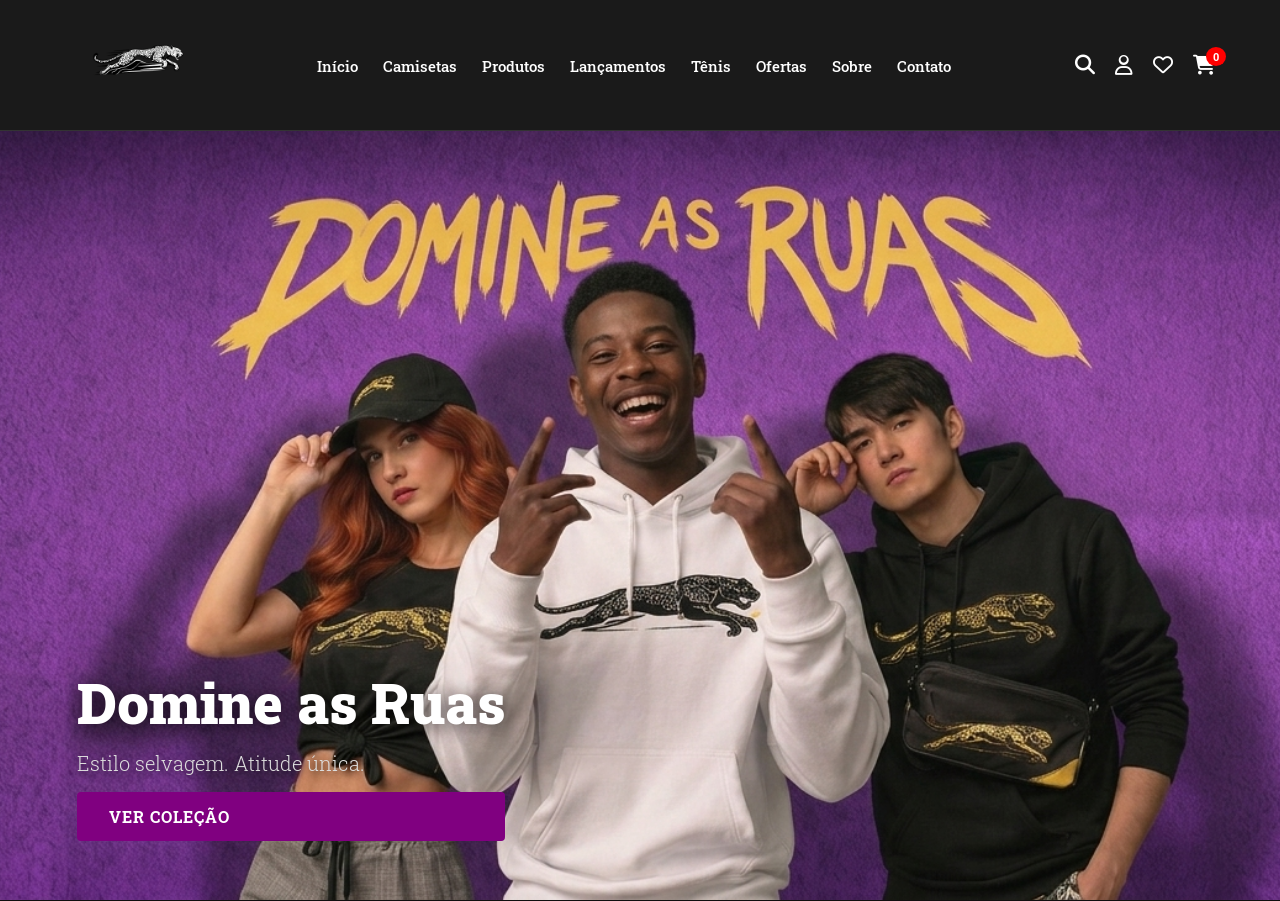
==== index.html @ b9b717fe "adaptado pra mobile" ====
<!DOCTYPE html>
<html lang="pt-br">

<head>
    <meta charset="UTF-8">
    <meta name="viewport" content="width=device-width, initial-scale=1.0">
    <title>Onça — Domine as Ruas</title>
    <link rel="stylesheet" href="style.css">
    <link rel="stylesheet" href="https://cdnjs.cloudflare.com/ajax/libs/font-awesome/6.5.0/css/all.min.css">
</head>

<body>

    <header class="navbar">
        <div class="logo">
            <img src="assets/logo-onça.png" alt="Logo Onça">
        </div>
        <nav class="menu">
            <ul>
                <li><a href="index.html">Início</a></li>
                <li><a href="camisetas.html">Camisetas</a></li>
                <li><a href="produtos.html">Produtos</a></li>
                <li><a href="lancamentos.html">Lançamentos</a></li>
                <li><a href="tenis.html">Tênis</a></li>
                <li><a href="ofertas.html">Ofertas</a></li>
                <li><a href="sobre.html">Sobre</a></li>
                <li><a href="contato.html">Contato</a></li>
            </ul>
        </nav>

        <div class="icons">
            <div class="busca-wrap" id="buscaWrap">
                <input type="text" id="campoBusca" class="campo-busca" placeholder="Buscar produtos...">
                <i class="fa-solid fa-xmark busca-fechar" id="buscaFechar" onclick="fecharBusca()"></i>
            </div>
            <i class="fa-solid fa-magnifying-glass" id="btnBusca" onclick="toggleBusca()" title="Buscar"></i>
            <i class="fa-regular fa-user" id="btnLogin" onclick="abrirLogin()" title="Entrar"></i>
            <i class="fa-regular fa-heart"></i>
            <div class="cart" id="cartIcon" onclick="window.location.href='checkout.html'">
                <i class="fa-solid fa-cart-shopping"></i>
                <span class="cart-count" id="cartCount">0</span>
            </div>
        </div>

        <!-- BOTÃO HAMBURGUER -->
        <div class="menu-toggle" id="menuToggle" onclick="toggleMenuMobile()">
            <span></span>
            <span></span>
            <span></span>
        </div>
    </header>

    <main class="hero">
        <img src="assets/modelos.png" alt="Modelos usando a marca" class="hero-image">
        <div class="hero-overlay">
            <h1 class="hero-titulo">Domine as Ruas</h1>
            <p class="hero-sub">Estilo selvagem. Atitude única.</p>
            <a href="camisetas.html" class="hero-btn">Ver coleção</a>
        </div>
    </main>

    <!-- MENU MOBILE -->
    <div class="menu-mobile" id="menuMobile">
        <button class="menu-mobile-fechar" onclick="fecharMenuMobile()">
            <i class="fa-solid fa-xmark"></i>
        </button>
        <a href="index.html" onclick="fecharMenuMobile()">Início</a>
        <a href="camisetas.html" onclick="fecharMenuMobile()">Camisetas</a>
        <a href="produtos.html" onclick="fecharMenuMobile()">Produtos</a>
        <a href="lancamentos.html" onclick="fecharMenuMobile()">Lançamentos</a>
        <a href="tenis.html" onclick="fecharMenuMobile()">Tênis</a>
        <a href="ofertas.html" onclick="fecharMenuMobile()">Ofertas</a>
        <a href="sobre.html" onclick="fecharMenuMobile()">Sobre</a>
        <a href="contato.html" onclick="fecharMenuMobile()">Contato</a>
    </div>

    <!-- Sidebar do carrinho -->
    <div id="carrinhoSidebar" class="carrinho-sidebar">
        <div class="sidebar-header">
            <h3>Meu Carrinho</h3>
            <span id="fecharSidebar" onclick="fecharCarrinho()"><i class="fa-solid fa-xmark"></i></span>
        </div>
        <div id="carrinhoItens" class="carrinho-itens"></div>
        <div class="sidebar-footer">
            <div class="sidebar-total">
                <span>Total:</span>
                <span id="totalCarrinho">R$ 0,00</span>
            </div>
            <button onclick="window.location.href='checkout.html'" class="btn-finalizar">Finalizar compra</button>
        </div>
    </div>
    <div id="overlayCarrinho" class="overlay-sidebar" onclick="fecharCarrinho()"></div>

    <!-- MODAL DE LOGIN -->
    <div id="modalLogin" class="modal">
        <div class="modal-box modal-login-box">

            <button class="modal-fechar" onclick="fecharLogin()">
                <i class="fa-solid fa-xmark"></i>
            </button>

            <div class="login-tabs">
                <button class="tab-btn ativo" id="tabEntrar" onclick="mostrarAba('entrar')">Entrar</button>
                <button class="tab-btn" id="tabCadastrar" onclick="mostrarAba('cadastrar')">Cadastrar</button>
            </div>

            <div id="abaEntrar" class="login-form">
                <h2>Bem-vindo de volta!</h2>
                <p class="login-sub">Entre com sua conta Onça</p>

                <div class="form-group">
                    <label>E-mail</label>
                    <input type="email" id="loginEmail" placeholder="seu@email.com">
                </div>
                <div class="form-group">
                    <label>Senha</label>
                    <div class="input-senha">
                        <input type="password" id="loginSenha" placeholder="Sua senha">
                        <i class="fa-regular fa-eye" id="toggleSenha" onclick="toggleVerSenha()"></i>
                    </div>
                </div>

                <a href="#" class="esqueceu-senha">Esqueceu a senha?</a>

                <button class="btn-login" onclick="fazerLogin()">
                    <i class="fa-solid fa-right-to-bracket"></i> Entrar
                </button>

                <div class="login-divider"><span>ou continue com</span></div>

                <div class="login-sociais">
                    <button class="btn-social" onclick="loginSocial('Google')">
                        <i class="fa-brands fa-google"></i> Google
                    </button>
                    <button class="btn-social" onclick="loginSocial('Facebook')">
                        <i class="fa-brands fa-facebook"></i> Facebook
                    </button>
                </div>
            </div>

            <div id="abaCadastrar" class="login-form" style="display:none">
                <h2>Crie sua conta</h2>
                <p class="login-sub">É rápido e gratuito</p>

                <div class="form-group">
                    <label>Nome completo</label>
                    <input type="text" id="cadNome" placeholder="Seu nome">
                </div>
                <div class="form-group">
                    <label>E-mail</label>
                    <input type="email" id="cadEmail" placeholder="seu@email.com">
                </div>
                <div class="form-group">
                    <label>Senha</label>
                    <input type="password" id="cadSenha" placeholder="Mínimo 6 caracteres">
                </div>
                <div class="form-group">
                    <label>Confirmar senha</label>
                    <input type="password" id="cadSenhaConfirm" placeholder="Repita a senha">
                </div>

                <button class="btn-login" onclick="fazerCadastro()">
                    <i class="fa-solid fa-user-plus"></i> Criar conta
                </button>
            </div>

        </div>
    </div>
    <div id="modalOverlay" class="modal-overlay" onclick="fecharLogin()"></div>

    <div id="toast" class="toast"></div>

    <script src="script.js"></script>
</body>

</html>
---- style.css ----
@import url('https://fonts.googleapis.com/css2?family=Roboto+Slab:wght@100..900&display=swap');

/* reset basico */
* {
    margin: 0;
    padding: 0;
    box-sizing: border-box;
    font-family: 'Roboto Slab', serif;
}

html,
body {
    height: 100%;
    overflow-x: hidden;
    background: #0f0f0f;
    color: #fff;
}

/* ===== NAVBAR ===== */
.navbar {
    display: flex;
    justify-content: space-between;
    align-items: center;
    padding: 15px 5%;
    background: #1a1a1a;
    border-bottom: 1px solid #333;
    position: sticky;
    top: 0;
    z-index: 500;
}

.logo img {
    height: 100px;
    display: block;
}

.menu ul {
    display: flex;
    list-style: none;
    gap: 25px;
}

.menu a {
    text-decoration: none;
    color: #fff;
    font-size: 15px;
    font-weight: 500;
    padding-bottom: 3px;
    border-bottom: 2px solid transparent;
    transition: 0.3s;
}

.menu a:hover,
.menu a.ativo {
    color: #800080;
    border-bottom-color: #800080;
}

.icons {
    display: flex;
    gap: 20px;
    align-items: center;
}

.icons i {
    font-size: 20px;
    color: #fff;
    cursor: pointer;
    transition: 0.3s;
}

.icons i:hover {
    color: purple;
    transform: scale(1.2);
}

/* carrinho com contador */
.cart {
    position: relative;
    cursor: pointer;
    transition: 0.2s;
}

.cart:hover {
    transform: scale(1.1);
}

.cart-count {
    position: absolute;
    top: -8px;
    right: -10px;
    background: red;
    color: white;
    font-size: 11px;
    font-weight: bold;
    padding: 2px 6px;
    border-radius: 50%;
    min-width: 20px;
    text-align: center;
}

/* ===== MENU HAMBURGUER ===== */
.menu-toggle {
    display: none;
    flex-direction: column;
    gap: 5px;
    cursor: pointer;
    padding: 4px;
    z-index: 600;
}

.menu-toggle span {
    display: block;
    width: 26px;
    height: 3px;
    background: #fff;
    border-radius: 3px;
    transition: all 0.3s ease;
}

.menu-toggle.aberto span:nth-child(1) {
    transform: translateY(8px) rotate(45deg);
}

.menu-toggle.aberto span:nth-child(2) {
    opacity: 0;
}

.menu-toggle.aberto span:nth-child(3) {
    transform: translateY(-8px) rotate(-45deg);
}

/* menu mobile */
.menu-mobile {
    display: none;
    position: fixed;
    top: 0;
    left: 0;
    width: 100%;
    height: 100%;
    background: #1a1a1a;
    z-index: 550;
    flex-direction: column;
    align-items: center;
    justify-content: center;
    gap: 32px;
}

.menu-mobile.aberto {
    display: flex;
}

.menu-mobile a {
    text-decoration: none;
    color: #fff;
    font-size: 24px;
    font-weight: 700;
    transition: color 0.2s;
}

.menu-mobile a:hover {
    color: #800080;
}

.menu-mobile-fechar {
    position: absolute;
    top: 20px;
    right: 24px;
    font-size: 28px;
    color: #fff;
    cursor: pointer;
    background: none;
    border: none;
    padding: 0;
    margin: 0;
}

/* ===== HERO ===== */
.hero {
    position: relative;
    height: calc(100vh - 130px);
    overflow: hidden;
}

.hero-image {
    width: 100%;
    height: 100%;
    display: block;
    object-fit: cover;
    object-position: center top;
}

.hero-overlay {
    position: absolute;
    bottom: 60px;
    left: 6%;
    display: flex;
    flex-direction: column;
    gap: 16px;
    max-width: 90%;
}

.hero-titulo {
    font-size: 56px;
    font-weight: 900;
    text-shadow: 0 2px 20px rgba(0, 0, 0, 0.7);
    line-height: 1.1;
}

.hero-sub {
    font-size: 20px;
    color: #ddd;
    font-weight: 300;
    text-shadow: 0 2px 10px rgba(0, 0, 0, 0.6);
}

.hero-btn {
    display: inline-block;
    background: #800080;
    color: #fff;
    text-decoration: none;
    padding: 14px 32px;
    font-size: 16px;
    font-weight: 700;
    border-radius: 4px;
    text-transform: uppercase;
    letter-spacing: 1px;
    transition: 0.3s;
}

.hero-btn:hover {
    background: #6a006a;
    transform: translateY(-2px);
}

/* ===== CATEGORIA / GRID ===== */
.categoria {
    display: flex;
    padding: 30px;
    background: #0f0f0f;
    min-height: calc(100vh - 130px);
}

/* filtros */
.filtros {
    width: 220px;
    min-width: 220px;
    color: white;
}

.filtros h3 {
    font-size: 18px;
    margin-bottom: 16px;
    border-bottom: 2px solid #800080;
    padding-bottom: 8px;
}

.filtros p {
    margin: 18px 0 8px;
    font-weight: 700;
    font-size: 13px;
    text-transform: uppercase;
    letter-spacing: 1px;
    color: #aaa;
}

.filtros label {
    display: flex;
    align-items: center;
    gap: 8px;
    margin: 6px 0;
    font-size: 14px;
    cursor: pointer;
    color: #ccc;
    transition: color 0.2s;
}

.filtros label:hover {
    color: #fff;
}

.filtros input[type="checkbox"] {
    accent-color: #800080;
    width: 15px;
    height: 15px;
}

.btn-limpar-filtros {
    margin-top: 24px;
    background: transparent;
    color: #800080;
    border: 1px solid #800080;
    padding: 8px 16px;
    font-size: 13px;
    font-family: 'Roboto Slab', serif;
    cursor: pointer;
    border-radius: 4px;
    width: 100%;
    transition: 0.2s;
}

.btn-limpar-filtros:hover {
    background: #800080;
    color: #fff;
}

/* produtos */
.produtos {
    flex: 1;
    margin-left: 30px;
}

.top-bar {
    display: flex;
    justify-content: space-between;
    align-items: center;
    margin-bottom: 24px;
}

.top-bar h2 {
    font-size: 26px;
    font-weight: 700;
}

.top-bar select {
    background: #1a1a1a;
    color: #fff;
    border: 1px solid #444;
    padding: 8px 14px;
    font-family: 'Roboto Slab', serif;
    font-size: 14px;
    border-radius: 4px;
    cursor: pointer;
    transition: 0.2s;
}

.top-bar select:hover {
    border-color: #800080;
}

/* grid de cards */
.grid {
    display: grid;
    grid-template-columns: repeat(3, 1fr);
    gap: 20px;
}

.card {
    background: #953dcf;
    border-radius: 8px;
    overflow: hidden;
    cursor: pointer;
    transition: transform 0.3s, box-shadow 0.3s;
}

.card:hover {
    transform: scale(1.04);
    box-shadow: 0 8px 30px rgba(149, 61, 207, 0.4);
}

.card-img-wrap {
    position: relative;
    overflow: hidden;
}

.card-img-wrap img {
    width: 100%;
    display: block;
    transition: transform 0.4s;
}

.card:hover .card-img-wrap img {
    transform: scale(1.06);
}

/* botao rapido que aparece no hover */
.card-btn-rapido {
    position: absolute;
    bottom: -42px;
    left: 0;
    right: 0;
    margin: 0 10px;
    background: #fff;
    color: #800080;
    border: none;
    padding: 10px;
    font-family: 'Roboto Slab', serif;
    font-weight: 700;
    font-size: 14px;
    cursor: pointer;
    border-radius: 4px;
    transition: bottom 0.3s ease;
}

.card:hover .card-btn-rapido {
    bottom: 10px;
}

.card-btn-rapido:hover {
    background: #ffd700;
    color: #1a1a1a;
}

.card-info {
    padding: 12px 10px;
    text-align: center;
}

.card-nome {
    color: #fff;
    font-size: 14px;
    font-weight: 500;
    margin-bottom: 6px;
}

.card-preco {
    color: #ffd700;
    font-weight: 700;
    font-size: 18px;
}

.sem-resultados {
    text-align: center;
    color: #aaa;
    padding: 60px 0;
    font-size: 16px;
}

/* ===== MODAL DO PRODUTO ===== */
.modal {
    display: none;
    position: fixed;
    top: 0;
    left: 0;
    width: 100%;
    height: 100%;
    z-index: 1000;
    justify-content: center;
    align-items: center;
}

.modal.aberto {
    display: flex;
}

.modal-overlay {
    display: none;
    position: fixed;
    top: 0;
    left: 0;
    width: 100%;
    height: 100%;
    background: rgba(0, 0, 0, 0.8);
    z-index: 999;
}

.modal-overlay.aberto {
    display: block;
}

.modal-box {
    background: #1e1e1e;
    border-radius: 12px;
    width: 680px;
    max-width: 92vw;
    max-height: 90vh;
    overflow-y: auto;
    position: relative;
    z-index: 1001;
    display: flex;
    gap: 24px;
    padding: 24px;
    animation: modalEntrar 0.25s ease;
}

@keyframes modalEntrar {
    from {
        opacity: 0;
        transform: scale(0.95) translateY(10px);
    }

    to {
        opacity: 1;
        transform: scale(1) translateY(0);
    }
}

.modal-fechar {
    position: absolute;
    top: 14px;
    right: 14px;
    background: #333;
    color: #fff;
    border: none;
    width: 32px;
    height: 32px;
    border-radius: 50%;
    font-size: 16px;
    cursor: pointer;
    display: flex;
    align-items: center;
    justify-content: center;
    transition: background 0.2s;
    z-index: 10;
}

.modal-fechar:hover {
    background: #800080;
}

.modal-box img {
    width: 260px;
    min-width: 260px;
    height: 280px;
    object-fit: contain;
    border-radius: 8px;
    background: #2a2a2a;
}

.modal-info {
    flex: 1;
    display: flex;
    flex-direction: column;
    gap: 14px;
    padding-top: 4px;
}

.modal-info h2 {
    font-size: 22px;
    font-weight: 700;
}

#precoProduto {
    font-size: 28px;
    color: #ffd700;
    font-weight: 700;
}

.modal-info h4 {
    font-size: 13px;
    text-transform: uppercase;
    letter-spacing: 1px;
    color: #aaa;
}

/* tamanhos */
.tamanhos {
    display: flex;
    gap: 10px;
    flex-wrap: wrap;
}

.tamanhos button {
    width: 52px;
    height: 52px;
    border: 2px solid #444;
    background: transparent;
    color: #ccc;
    font-family: 'Roboto Slab', serif;
    font-size: 14px;
    font-weight: 700;
    border-radius: 6px;
    cursor: pointer;
    transition: 0.2s;
}

.tamanhos button:hover {
    border-color: #800080;
    color: #fff;
}

.tamanhos button.selecionado {
    background: #800080;
    border-color: #800080;
    color: #fff;
}

.tamanhos button:disabled {
    opacity: 0.3;
    cursor: not-allowed;
    text-decoration: line-through;
}

.modal-acoes {
    display: flex;
    flex-direction: column;
    gap: 10px;
    margin-top: auto;
}

#addCarrinho {
    background: #800080;
    color: #fff;
    border: none;
    padding: 14px;
    font-family: 'Roboto Slab', serif;
    font-size: 15px;
    font-weight: 700;
    border-radius: 6px;
    cursor: pointer;
    display: flex;
    align-items: center;
    justify-content: center;
    gap: 8px;
    transition: 0.2s;
}

#addCarrinho:hover {
    background: #6a006a;
}

#comprarAgora {
    background: #ffd700;
    color: #1a1a1a;
    border: none;
    padding: 14px;
    font-family: 'Roboto Slab', serif;
    font-size: 15px;
    font-weight: 700;
    border-radius: 6px;
    cursor: pointer;
    display: flex;
    align-items: center;
    justify-content: center;
    gap: 8px;
    transition: 0.2s;
}

#comprarAgora:hover {
    background: #e6c200;
}

/* ===== CARRINHO SIDEBAR ===== */
.carrinho-sidebar {
    position: fixed;
    top: 0;
    right: -420px;
    width: 400px;
    height: 100%;
    background: #1a1a1a;
    z-index: 1100;
    display: flex;
    flex-direction: column;
    transition: right 0.35s ease;
    border-left: 1px solid #333;
}

.carrinho-sidebar.aberto {
    right: 0;
}

.overlay-sidebar {
    display: none;
    position: fixed;
    top: 0;
    left: 0;
    width: 100%;
    height: 100%;
    background: rgba(0, 0, 0, 0.65);
    z-index: 1099;
}

.overlay-sidebar.aberto {
    display: block;
}

.sidebar-header {
    display: flex;
    justify-content: space-between;
    align-items: center;
    padding: 20px 24px;
    border-bottom: 1px solid #333;
}

.sidebar-header h3 {
    font-size: 18px;
}

.sidebar-header span {
    font-size: 20px;
    cursor: pointer;
    color: #aaa;
    transition: color 0.2s;
}

.sidebar-header span:hover {
    color: #fff;
}

.carrinho-itens {
    flex: 1;
    overflow-y: auto;
    padding: 16px 24px;
    display: flex;
    flex-direction: column;
    gap: 16px;
}

.carrinho-item {
    display: flex;
    gap: 14px;
    align-items: center;
    background: #242424;
    border-radius: 8px;
    padding: 12px;
}

.carrinho-item img {
    width: 64px;
    height: 64px;
    object-fit: contain;
    border-radius: 6px;
    background: #2e2e2e;
}

.item-info {
    flex: 1;
}

.item-info p {
    font-size: 14px;
    font-weight: 600;
    margin-bottom: 4px;
}

.item-info small {
    color: #aaa;
    font-size: 12px;
    display: block;
    margin-bottom: 6px;
}

.item-info strong {
    color: #ffd700;
    font-size: 15px;
}

.item-controles {
    display: flex;
    align-items: center;
    gap: 8px;
    margin-top: 8px;
}

.item-controles button {
    width: 28px;
    height: 28px;
    background: #333;
    color: #fff;
    border: none;
    border-radius: 4px;
    font-size: 16px;
    cursor: pointer;
    display: flex;
    align-items: center;
    justify-content: center;
    transition: background 0.2s;
}

.item-controles button:hover {
    background: #800080;
}

.item-controles span {
    font-size: 15px;
    min-width: 20px;
    text-align: center;
}

.item-remover {
    background: none;
    border: none;
    color: #666;
    font-size: 16px;
    cursor: pointer;
    padding: 4px;
    transition: color 0.2s;
}

.item-remover:hover {
    color: #e55;
}

.sidebar-footer {
    padding: 20px 24px;
    border-top: 1px solid #333;
}

.sidebar-total {
    display: flex;
    justify-content: space-between;
    font-size: 18px;
    font-weight: 700;
    margin-bottom: 16px;
}

#totalCarrinho {
    color: #ffd700;
}

.btn-finalizar {
    width: 100%;
    background: #800080;
    color: #fff;
    border: none;
    padding: 16px;
    font-family: 'Roboto Slab', serif;
    font-size: 16px;
    font-weight: 700;
    border-radius: 6px;
    cursor: pointer;
    text-transform: uppercase;
    letter-spacing: 1px;
    transition: background 0.2s;
}

.btn-finalizar:hover {
    background: #6a006a;
}

/* ===== CHECKOUT ===== */
.checkout-page {
    background: #0f0f0f;
    min-height: calc(100vh - 130px);
    padding: 40px 5%;
}

.checkout-container {
    display: flex;
    gap: 32px;
    max-width: 1100px;
    margin: 0 auto;
    align-items: flex-start;
}

.checkout-resumo,
.checkout-form {
    background: #1a1a1a;
    border-radius: 12px;
    padding: 30px;
    border: 1px solid #2a2a2a;
}

.checkout-resumo {
    width: 380px;
    min-width: 380px;
    position: sticky;
    top: 150px;
}

.checkout-form {
    flex: 1;
}

.checkout-resumo h2,
.checkout-form h2 {
    font-size: 20px;
    margin-bottom: 20px;
    display: flex;
    align-items: center;
    gap: 10px;
    padding-bottom: 12px;
    border-bottom: 1px solid #333;
}

.checkout-resumo h2 i,
.checkout-form h2 i {
    color: #800080;
}

.resumo-itens {
    display: flex;
    flex-direction: column;
    gap: 12px;
    margin-bottom: 20px;
}

.resumo-item {
    display: flex;
    align-items: center;
    gap: 12px;
}

.resumo-item img {
    width: 56px;
    height: 56px;
    object-fit: contain;
    background: #242424;
    border-radius: 6px;
}

.resumo-item-info {
    flex: 1;
}

.resumo-item-info p {
    font-size: 13px;
    font-weight: 600;
}

.resumo-item-info small {
    color: #888;
    font-size: 12px;
}

.resumo-item strong {
    color: #ffd700;
    font-size: 14px;
    white-space: nowrap;
}

.resumo-vazio {
    text-align: center;
    padding: 30px 0;
    color: #aaa;
}

.resumo-vazio i {
    font-size: 40px;
    margin-bottom: 12px;
    display: block;
    color: #444;
}

.btn-voltar-loja {
    display: inline-block;
    margin-top: 16px;
    background: #800080;
    color: #fff;
    padding: 10px 20px;
    border-radius: 4px;
    text-decoration: none;
    font-size: 14px;
    transition: background 0.2s;
}

.btn-voltar-loja:hover {
    background: #6a006a;
}

.resumo-totais {
    border-top: 1px solid #333;
    padding-top: 16px;
}

.linha-total {
    display: flex;
    justify-content: space-between;
    font-size: 14px;
    color: #aaa;
    margin-bottom: 10px;
}

.frete-gratis {
    color: #4caf50;
    font-weight: 600;
}

.total-final {
    font-size: 18px;
    font-weight: 700;
    color: #fff;
    margin-top: 8px;
    padding-top: 10px;
    border-top: 1px solid #333;
}

.total-final span:last-child {
    color: #ffd700;
}

/* form inputs */
.form-group {
    margin-bottom: 16px;
}

.form-group label {
    display: block;
    font-size: 13px;
    color: #aaa;
    margin-bottom: 6px;
    text-transform: uppercase;
    letter-spacing: 0.5px;
}

.form-group input,
.form-group select {
    width: 100%;
    background: #242424;
    border: 1px solid #333;
    color: #fff;
    padding: 12px 14px;
    font-family: 'Roboto Slab', serif;
    font-size: 14px;
    border-radius: 6px;
    outline: none;
    transition: border-color 0.2s;
}

.form-group input:focus,
.form-group select:focus {
    border-color: #800080;
}

.form-group input::placeholder {
    color: #555;
}

.form-group select option {
    background: #242424;
}

.form-row {
    display: flex;
    gap: 14px;
}

.form-row .form-group {
    flex: 1;
}

/* opcoes de pagamento */
.pagamento-opcoes {
    display: flex;
    gap: 12px;
    margin-bottom: 20px;
    flex-wrap: wrap;
}

.pagamento-opcao {
    flex: 1;
    min-width: 120px;
    background: #242424;
    border: 2px solid #333;
    border-radius: 8px;
    padding: 12px 10px;
    cursor: pointer;
    display: flex;
    align-items: center;
    gap: 8px;
    font-size: 13px;
    color: #aaa;
    transition: 0.2s;
}

.pagamento-opcao:has(input:checked) {
    border-color: #800080;
    color: #fff;
    background: #2a1a2a;
}

.pagamento-opcao input {
    accent-color: #800080;
    width: 16px;
    height: 16px;
}

.pagamento-opcao i {
    font-size: 16px;
}

.form-cartao,
.pix-info,
.boleto-info {
    background: #242424;
    border-radius: 8px;
    padding: 20px;
    margin-bottom: 20px;
}

.pix-info,
.boleto-info {
    display: flex;
    gap: 16px;
    align-items: center;
    color: #ccc;
    font-size: 14px;
}

.pix-info i,
.boleto-info i {
    font-size: 32px;
    color: #800080;
    flex-shrink: 0;
}

.btn-confirmar {
    width: 100%;
    background: #800080;
    color: #fff;
    border: none;
    padding: 18px;
    font-family: 'Roboto Slab', serif;
    font-size: 17px;
    font-weight: 700;
    border-radius: 8px;
    cursor: pointer;
    text-transform: uppercase;
    letter-spacing: 1px;
    display: flex;
    align-items: center;
    justify-content: center;
    gap: 10px;
    transition: 0.2s;
}

.btn-confirmar:hover {
    background: #6a006a;
    transform: translateY(-1px);
}

/* modal de sucesso */
.modal-sucesso {
    flex-direction: column;
    align-items: center;
    text-align: center;
    padding: 50px 40px;
    max-width: 440px;
}

.sucesso-icon {
    width: 80px;
    height: 80px;
    border-radius: 50%;
    background: #800080;
    display: flex;
    align-items: center;
    justify-content: center;
    font-size: 36px;
    margin-bottom: 20px;
}

.modal-sucesso h2 {
    font-size: 26px;
    margin-bottom: 12px;
}

.modal-sucesso p {
    color: #aaa;
    margin-bottom: 24px;
    line-height: 1.6;
}

.btn-voltar-inicio {
    display: inline-block;
    background: #800080;
    color: #fff;
    padding: 14px 32px;
    border-radius: 6px;
    text-decoration: none;
    font-size: 15px;
    font-weight: 700;
    transition: background 0.2s;
}

.btn-voltar-inicio:hover {
    background: #6a006a;
}

/* ===== FAVORITOS ===== */
.card-btn-fav {
    position: absolute;
    top: 10px;
    right: 10px;
    width: 36px;
    height: 36px;
    background: rgba(0, 0, 0, 0.55);
    border: none;
    border-radius: 50%;
    color: #fff;
    font-size: 15px;
    cursor: pointer;
    display: flex;
    align-items: center;
    justify-content: center;
    transition: background 0.2s, transform 0.2s;
    z-index: 2;
}

.card-btn-fav:hover {
    background: rgba(220, 50, 50, 0.85);
    transform: scale(1.15);
}

.card-btn-fav.favoritado {
    background: rgba(220, 50, 50, 0.9);
}

.card-btn-fav.favoritado i {
    animation: batePulso 0.35s ease;
}

@keyframes batePulso {

    0%,
    100% {
        transform: scale(1);
    }

    50% {
        transform: scale(1.4);
    }
}

#btnFavModal {
    background: transparent;
    color: #aaa;
    border: 1px solid #444;
    padding: 12px;
    font-family: 'Roboto Slab', serif;
    font-size: 14px;
    font-weight: 600;
    border-radius: 6px;
    cursor: pointer;
    transition: 0.2s;
    display: flex;
    align-items: center;
    justify-content: center;
    gap: 8px;
}

#btnFavModal:hover {
    border-color: #e55;
    color: #e55;
}

#btnFavModal.favoritado {
    background: rgba(220, 50, 50, 0.15);
    border-color: #e55;
    color: #e55;
}

.btn-add-fav-carrinho {
    background: #800080;
    color: #fff;
    border: none;
    padding: 7px 14px;
    font-family: 'Roboto Slab', serif;
    font-size: 13px;
    font-weight: 600;
    border-radius: 4px;
    cursor: pointer;
    display: flex;
    align-items: center;
    gap: 6px;
    transition: background 0.2s;
}

.btn-add-fav-carrinho:hover {
    background: #6a006a;
}

/* ===== BUSCA INLINE ===== */
.busca-wrap {
    display: flex;
    align-items: center;
    background: #242424;
    border: 1px solid transparent;
    border-radius: 20px;
    max-width: 0;
    opacity: 0;
    transition: max-width 0.35s ease, opacity 0.25s ease, border-color 0.25s ease;
    pointer-events: none;
}

.busca-wrap.aberta {
    max-width: 260px;
    opacity: 1;
    border-color: #444;
    pointer-events: all;
}

.campo-busca {
    width: 200px;
    background: transparent;
    border: none;
    color: #fff;
    font-family: 'Roboto Slab', serif;
    font-size: 14px;
    padding: 8px 14px;
    outline: none;
}

.campo-busca::placeholder {
    color: #666;
}

.busca-fechar {
    color: #666;
    font-size: 14px;
    padding: 8px 12px 8px 0;
    cursor: pointer;
    transition: color 0.2s;
    flex-shrink: 0;
}

.busca-fechar:hover {
    color: #fff;
}

.busca-sem-resultado {
    display: none;
    text-align: center;
    padding: 60px 20px;
    color: #aaa;
    font-size: 16px;
}

.busca-sem-resultado i {
    font-size: 40px;
    display: block;
    margin-bottom: 14px;
    color: #444;
}

/* ===== TOAST ===== */
.toast {
    position: fixed;
    bottom: 30px;
    right: 30px;
    background: #800080;
    color: #fff;
    padding: 14px 24px;
    border-radius: 8px;
    font-size: 15px;
    font-weight: 600;
    z-index: 2000;
    opacity: 0;
    transform: translateY(20px);
    transition: opacity 0.3s, transform 0.3s;
    pointer-events: none;
}

.toast.visivel {
    opacity: 1;
    transform: translateY(0);
}

/* ===== MODAL LOGIN ===== */
.modal-login-box {
    flex-direction: column;
    gap: 0;
    padding: 0;
    width: 440px;
    max-width: 95vw;
    border-radius: 14px;
    overflow: hidden;
}

.login-tabs {
    display: flex;
    border-bottom: 1px solid #333;
}

.tab-btn {
    flex: 1;
    background: transparent;
    border: none;
    color: #aaa;
    font-family: 'Roboto Slab', serif;
    font-size: 15px;
    font-weight: 600;
    padding: 18px;
    cursor: pointer;
    transition: 0.2s;
    border-bottom: 3px solid transparent;
}

.tab-btn.ativo {
    color: #fff;
    border-bottom-color: #800080;
}

.tab-btn:hover {
    color: #fff;
}

.login-form {
    padding: 28px 32px 32px;
}

.login-form h2 {
    font-size: 22px;
    margin-bottom: 6px;
}

.login-sub {
    color: #888;
    font-size: 14px;
    margin-bottom: 24px;
}

.esqueceu-senha {
    display: block;
    text-align: right;
    color: #800080;
    font-size: 13px;
    text-decoration: none;
    margin-top: -8px;
    margin-bottom: 20px;
}

.esqueceu-senha:hover {
    text-decoration: underline;
}

.btn-login {
    width: 100%;
    background: #800080;
    color: #fff;
    border: none;
    padding: 14px;
    font-family: 'Roboto Slab', serif;
    font-size: 15px;
    font-weight: 700;
    border-radius: 8px;
    cursor: pointer;
    display: flex;
    align-items: center;
    justify-content: center;
    gap: 8px;
    transition: background 0.2s;
    margin-bottom: 20px;
}

.btn-login:hover {
    background: #6a006a;
}

.login-divider {
    text-align: center;
    position: relative;
    margin-bottom: 20px;
    color: #555;
    font-size: 13px;
}

.login-divider::before,
.login-divider::after {
    content: '';
    position: absolute;
    top: 50%;
    width: 38%;
    height: 1px;
    background: #333;
}

.login-divider::before {
    left: 0;
}

.login-divider::after {
    right: 0;
}

.login-divider span {
    background: #1e1e1e;
    padding: 0 10px;
}

.login-sociais {
    display: flex;
    gap: 12px;
}

.btn-social {
    flex: 1;
    background: #242424;
    color: #ccc;
    border: 1px solid #444;
    padding: 11px;
    font-family: 'Roboto Slab', serif;
    font-size: 13px;
    font-weight: 600;
    border-radius: 8px;
    cursor: pointer;
    display: flex;
    align-items: center;
    justify-content: center;
    gap: 8px;
    transition: 0.2s;
}

.btn-social:hover {
    border-color: #800080;
    color: #fff;
}

.input-senha {
    position: relative;
}

.input-senha input {
    padding-right: 42px;
}

.input-senha i {
    position: absolute;
    right: 14px;
    top: 50%;
    transform: translateY(-50%);
    color: #666;
    cursor: pointer;
    font-size: 15px;
    transition: color 0.2s;
}

.input-senha i:hover {
    color: #fff;
}

/* ===== ANIMACOES ===== */
@keyframes sacudir {

    0%,
    100% {
        transform: translateX(0);
    }

    20% {
        transform: translateX(-8px);
    }

    40% {
        transform: translateX(8px);
    }

    60% {
        transform: translateX(-6px);
    }

    80% {
        transform: translateX(6px);
    }
}

@keyframes fadeIn {
    from {
        opacity: 0;
        transform: translateY(20px);
    }

    to {
        opacity: 1;
        transform: translateY(0);
    }
}

@keyframes flutuar {
    0% {
        transform: translateY(0px);
    }

    50% {
        transform: translateY(-10px);
    }

    100% {
        transform: translateY(0px);
    }
}

/* ===== RESPONSIVO ===== */
@media (max-width: 1024px) {
    .grid {
        grid-template-columns: repeat(2, 1fr);
    }

    .checkout-container {
        flex-direction: column;
    }

    .checkout-resumo {
        width: 100%;
        min-width: unset;
        position: static;
    }
}

@media (max-width: 768px) {

    /* navbar mobile */
    .navbar {
        padding: 12px 4%;
    }

    .logo img {
        height: 60px;
    }

    /* esconde menu desktop, mostra hamburguer */
    .menu {
        display: none;
    }

    .menu-toggle {
        display: flex;
    }

    /* hero mobile */
    .hero-titulo {
        font-size: 32px;
    }

    .hero-sub {
        font-size: 16px;
    }

    .hero-btn {
        padding: 12px 24px;
        font-size: 14px;
    }

    /* categoria mobile */
    .categoria {
        flex-direction: column;
        padding: 16px;
    }

    /* filtros mobile — coluna limpa */
    .filtros {
        width: 100%;
        min-width: unset;
        display: flex;
        flex-direction: column;
        background: #1a1a1a;
        border-radius: 10px;
        padding: 16px;
        margin-bottom: 20px;
    }

    .filtros h3 {
        font-size: 16px;
        margin-bottom: 12px;
    }

    .filtros p {
        margin: 12px 0 6px;
        font-size: 12px;
    }

    .filtros label {
        font-size: 14px;
        margin: 4px 0;
    }

    /* grupo de checkboxes lado a lado */
    .filtros-grupo {
        display: flex;
        flex-wrap: wrap;
        gap: 8px;
    }

    .btn-limpar-filtros {
        margin-top: 16px;
    }

    /* produtos mobile */
    .produtos {
        margin-left: 0;
    }

    .top-bar h2 {
        font-size: 20px;
    }

    /* grid 2 colunas no mobile */
    .grid {
        grid-template-columns: repeat(2, 1fr);
        gap: 12px;
    }

    /* modal mobile */
    .modal-box {
        flex-direction: column;
        padding: 20px;
    }

    .modal-box img {
        width: 100%;
        min-width: unset;
        height: 200px;
    }

    /* carrinho mobile */
    .carrinho-sidebar {
        width: 100%;
        right: -100%;
    }

    /* checkout mobile */
    .checkout-container {
        flex-direction: column;
        padding: 0;
    }

    .checkout-resumo {
        width: 100%;
        min-width: unset;
        position: static;
    }

    .form-row {
        flex-direction: column;
        gap: 0;
    }
}

@media (max-width: 400px) {
    .grid {
        grid-template-columns: 1fr;
    }

    .hero-titulo {
        font-size: 26px;
    }
}
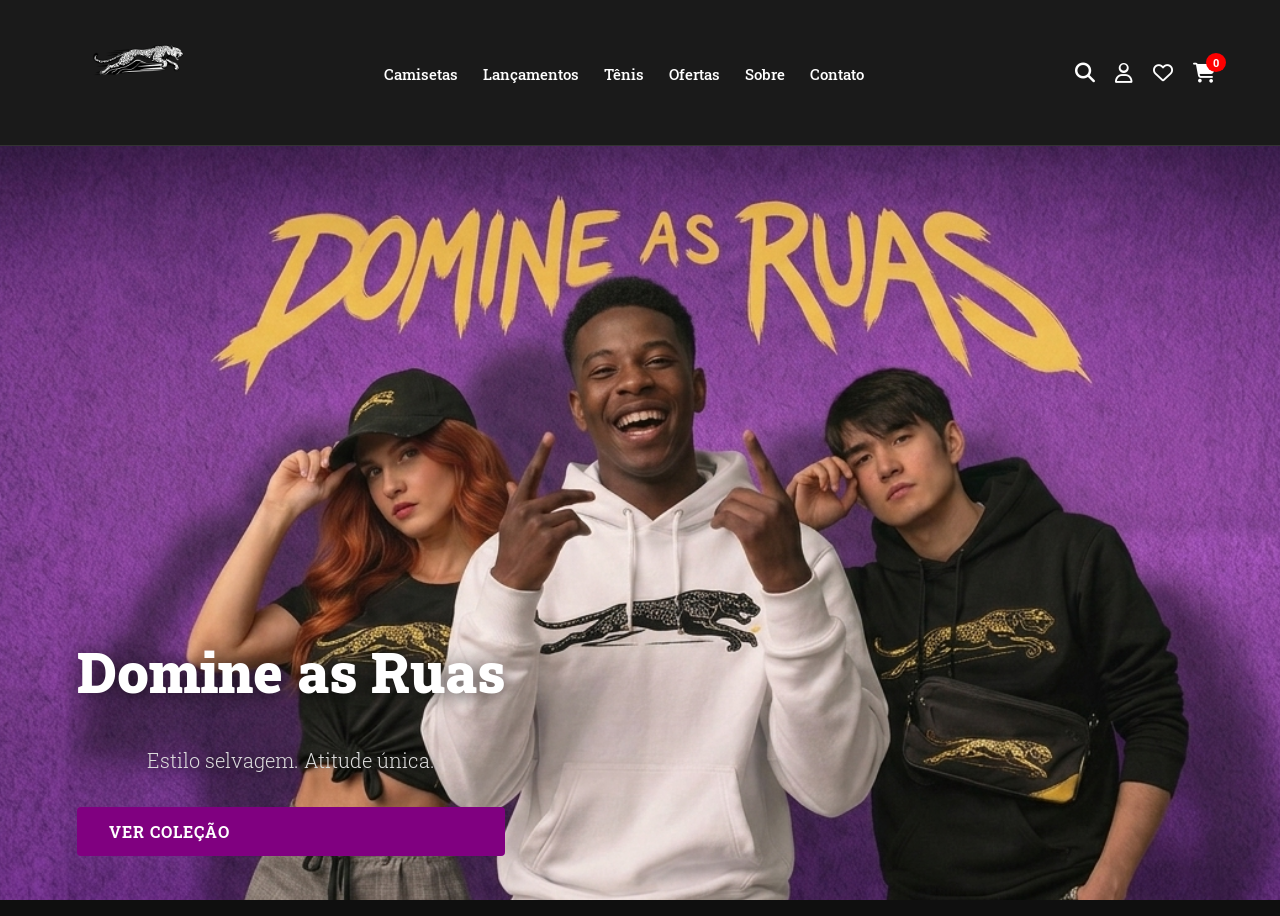
==== commit 6f1287c4: "." ====
--- a/index.html
+++ b/index.html
@@ -17,9 +17,7 @@
         </div>
         <nav class="menu">
             <ul>
-                <li><a href="index.html">Início</a></li>
                 <li><a href="camisetas.html">Camisetas</a></li>
-                <li><a href="produtos.html">Produtos</a></li>
                 <li><a href="lancamentos.html">Lançamentos</a></li>
                 <li><a href="tenis.html">Tênis</a></li>
                 <li><a href="ofertas.html">Ofertas</a></li>
@@ -29,24 +27,19 @@
         </nav>
 
         <div class="icons">
+            <!-- busca inline - expande ao clicar na lupa -->
             <div class="busca-wrap" id="buscaWrap">
                 <input type="text" id="campoBusca" class="campo-busca" placeholder="Buscar produtos...">
                 <i class="fa-solid fa-xmark busca-fechar" id="buscaFechar" onclick="fecharBusca()"></i>
             </div>
             <i class="fa-solid fa-magnifying-glass" id="btnBusca" onclick="toggleBusca()" title="Buscar"></i>
+            <!-- ícone de usuário - abre modal de login -->
             <i class="fa-regular fa-user" id="btnLogin" onclick="abrirLogin()" title="Entrar"></i>
             <i class="fa-regular fa-heart"></i>
             <div class="cart" id="cartIcon" onclick="window.location.href='checkout.html'">
                 <i class="fa-solid fa-cart-shopping"></i>
                 <span class="cart-count" id="cartCount">0</span>
             </div>
-        </div>
-
-        <!-- BOTÃO HAMBURGUER -->
-        <div class="menu-toggle" id="menuToggle" onclick="toggleMenuMobile()">
-            <span></span>
-            <span></span>
-            <span></span>
         </div>
     </header>
 
@@ -58,21 +51,6 @@
             <a href="camisetas.html" class="hero-btn">Ver coleção</a>
         </div>
     </main>
-
-    <!-- MENU MOBILE -->
-    <div class="menu-mobile" id="menuMobile">
-        <button class="menu-mobile-fechar" onclick="fecharMenuMobile()">
-            <i class="fa-solid fa-xmark"></i>
-        </button>
-        <a href="index.html" onclick="fecharMenuMobile()">Início</a>
-        <a href="camisetas.html" onclick="fecharMenuMobile()">Camisetas</a>
-        <a href="produtos.html" onclick="fecharMenuMobile()">Produtos</a>
-        <a href="lancamentos.html" onclick="fecharMenuMobile()">Lançamentos</a>
-        <a href="tenis.html" onclick="fecharMenuMobile()">Tênis</a>
-        <a href="ofertas.html" onclick="fecharMenuMobile()">Ofertas</a>
-        <a href="sobre.html" onclick="fecharMenuMobile()">Sobre</a>
-        <a href="contato.html" onclick="fecharMenuMobile()">Contato</a>
-    </div>
 
     <!-- Sidebar do carrinho -->
     <div id="carrinhoSidebar" class="carrinho-sidebar">
@@ -91,7 +69,9 @@
     </div>
     <div id="overlayCarrinho" class="overlay-sidebar" onclick="fecharCarrinho()"></div>
 
-    <!-- MODAL DE LOGIN -->
+    <!-- ========================================
+         MODAL DE LOGIN
+    ========================================= -->
     <div id="modalLogin" class="modal">
         <div class="modal-box modal-login-box">
 
@@ -99,11 +79,13 @@
                 <i class="fa-solid fa-xmark"></i>
             </button>
 
+            <!-- Abas -->
             <div class="login-tabs">
                 <button class="tab-btn ativo" id="tabEntrar" onclick="mostrarAba('entrar')">Entrar</button>
                 <button class="tab-btn" id="tabCadastrar" onclick="mostrarAba('cadastrar')">Cadastrar</button>
             </div>
 
+            <!-- Formulário de login -->
             <div id="abaEntrar" class="login-form">
                 <h2>Bem-vindo de volta!</h2>
                 <p class="login-sub">Entre com sua conta Onça</p>
@@ -138,6 +120,7 @@
                 </div>
             </div>
 
+            <!-- Formulário de cadastro -->
             <div id="abaCadastrar" class="login-form" style="display:none">
                 <h2>Crie sua conta</h2>
                 <p class="login-sub">É rápido e gratuito</p>
@@ -166,8 +149,10 @@
 
         </div>
     </div>
+    <!-- overlay reutilizado do checkout -->
     <div id="modalOverlay" class="modal-overlay" onclick="fecharLogin()"></div>
 
+    <!-- Toast de notificação -->
     <div id="toast" class="toast"></div>
 
     <script src="script.js"></script>
--- a/style.css
+++ b/style.css
@@ -99,82 +99,6 @@
     text-align: center;
 }
 
-/* ===== MENU HAMBURGUER ===== */
-.menu-toggle {
-    display: none;
-    flex-direction: column;
-    gap: 5px;
-    cursor: pointer;
-    padding: 4px;
-    z-index: 600;
-}
-
-.menu-toggle span {
-    display: block;
-    width: 26px;
-    height: 3px;
-    background: #fff;
-    border-radius: 3px;
-    transition: all 0.3s ease;
-}
-
-.menu-toggle.aberto span:nth-child(1) {
-    transform: translateY(8px) rotate(45deg);
-}
-
-.menu-toggle.aberto span:nth-child(2) {
-    opacity: 0;
-}
-
-.menu-toggle.aberto span:nth-child(3) {
-    transform: translateY(-8px) rotate(-45deg);
-}
-
-/* menu mobile */
-.menu-mobile {
-    display: none;
-    position: fixed;
-    top: 0;
-    left: 0;
-    width: 100%;
-    height: 100%;
-    background: #1a1a1a;
-    z-index: 550;
-    flex-direction: column;
-    align-items: center;
-    justify-content: center;
-    gap: 32px;
-}
-
-.menu-mobile.aberto {
-    display: flex;
-}
-
-.menu-mobile a {
-    text-decoration: none;
-    color: #fff;
-    font-size: 24px;
-    font-weight: 700;
-    transition: color 0.2s;
-}
-
-.menu-mobile a:hover {
-    color: #800080;
-}
-
-.menu-mobile-fechar {
-    position: absolute;
-    top: 20px;
-    right: 24px;
-    font-size: 28px;
-    color: #fff;
-    cursor: pointer;
-    background: none;
-    border: none;
-    padding: 0;
-    margin: 0;
-}
-
 /* ===== HERO ===== */
 .hero {
     position: relative;
@@ -197,7 +121,6 @@
     display: flex;
     flex-direction: column;
     gap: 16px;
-    max-width: 90%;
 }
 
 .hero-titulo {
@@ -1298,6 +1221,7 @@
     color: #fff;
 }
 
+/* aviso de nenhum resultado na busca (index/hero) */
 .busca-sem-resultado {
     display: none;
     text-align: center;
@@ -1338,6 +1262,7 @@
 
 /* ===== MODAL LOGIN ===== */
 .modal-login-box {
+    /* sobrescreve o flex row padrao do modal-box */
     flex-direction: column;
     gap: 0;
     padding: 0;
@@ -1347,6 +1272,7 @@
     overflow: hidden;
 }
 
+/* abas entrar / cadastrar */
 .login-tabs {
     display: flex;
     border-bottom: 1px solid #333;
@@ -1375,6 +1301,7 @@
     color: #fff;
 }
 
+/* formulário dentro do modal */
 .login-form {
     padding: 28px 32px 32px;
 }
@@ -1427,6 +1354,7 @@
     background: #6a006a;
 }
 
+/* divisor "ou continue com" */
 .login-divider {
     text-align: center;
     position: relative;
@@ -1458,6 +1386,7 @@
     padding: 0 10px;
 }
 
+/* botoes sociais */
 .login-sociais {
     display: flex;
     gap: 12px;
@@ -1486,6 +1415,7 @@
     color: #fff;
 }
 
+/* campo de senha com olho */
 .input-senha {
     position: relative;
 }
@@ -1534,6 +1464,191 @@
     }
 }
 
+/* ===== RESPONSIVO ===== */
+@media (max-width: 1024px) {
+    .grid {
+        grid-template-columns: repeat(2, 1fr);
+    }
+
+    .checkout-container {
+        flex-direction: column;
+    }
+
+    .checkout-resumo {
+        width: 100%;
+        min-width: unset;
+        position: static;
+    }
+}
+
+@media (max-width: 768px) {
+    .menu {
+        display: none;
+    }
+
+    .navbar {
+        padding: 12px 4%;
+    }
+
+    .logo img {
+        height: 70px;
+    }
+
+    .hero-titulo {
+        font-size: 36px;
+    }
+
+    .categoria {
+        flex-direction: column;
+        padding: 20px;
+    }
+
+    .filtros {
+        width: 100%;
+        display: flex;
+        flex-wrap: wrap;
+        gap: 16px;
+    }
+
+    .produtos {
+        margin-left: 0;
+        margin-top: 20px;
+    }
+
+    .modal-box {
+        flex-direction: column;
+        padding: 20px;
+    }
+
+    .modal-box img {
+        width: 100%;
+        min-width: unset;
+        height: 200px;
+    }
+
+    .carrinho-sidebar {
+        width: 100%;
+        right: -100%;
+    }
+}
+
+@media (max-width: 480px) {
+    .grid {
+        grid-template-columns: 1fr;
+    }
+}
+
+body {
+    margin: 0;
+    font-family: Arial, sans-serif;
+    background-color: #0f0f1a;
+    color: white;
+}
+
+header {
+    background: #800080;
+    text-align: center;
+    padding: 20px;
+}
+
+body {
+    margin: 0;
+    font-family: Arial, sans-serif;
+    background-color: #0f0f1a;
+    color: white;
+
+    /* TAMANHO BASE */
+    font-size: 18px;
+
+    /* animação */
+    animation: fadeIn 1s ease-in;
+}
+
+/* HEADER */
+header {
+    background: #800080;
+    text-align: center;
+    padding: 25px;
+}
+
+/* TÍTULOS */
+h1 {
+    font-size: 2.8rem;
+    /* maior destaque */
+    margin: 10px 0;
+}
+
+/* CONTEÚDO */
+.container {
+    padding: 40px;
+    text-align: center;
+}
+
+/* PARÁGRAFOS */
+p {
+    max-width: 700px;
+    margin: 15px auto;
+    font-size: 1.2rem;
+    line-height: 1.6;
+}
+
+/* FORM */
+form {
+    display: flex;
+    flex-direction: column;
+    align-items: center;
+}
+
+/* INPUTS */
+input,
+textarea {
+    width: 80%;
+    max-width: 450px;
+    margin: 12px;
+    padding: 12px;
+    border: none;
+    border-radius: 8px;
+
+    font-size: 1rem;
+    transition: 0.3s;
+}
+
+/* FOCO INPUT */
+input:focus,
+textarea:focus {
+    outline: none;
+    box-shadow: 0 0 10px #800080;
+    transform: scale(1.02);
+}
+
+/* BOTÕES */
+button {
+    padding: 12px 25px;
+    margin-top: 20px;
+    background: #800080;
+    color: white;
+    border: none;
+    border-radius: 8px;
+    cursor: pointer;
+
+    font-size: 1.1rem;
+    transition: all 0.3s ease;
+}
+
+/* HOVER BOTÃO */
+button:hover {
+    transform: scale(1.05);
+    box-shadow: 0 0 12px #800080;
+}
+
+/* LOGO */
+.logo {
+    width: 130px;
+    margin-bottom: 15px;
+    animation: flutuar 3s infinite ease-in-out;
+}
+
+/* ANIMAÇÕES */
 @keyframes fadeIn {
     from {
         opacity: 0;
@@ -1558,160 +1673,4 @@
     100% {
         transform: translateY(0px);
     }
-}
-
-/* ===== RESPONSIVO ===== */
-@media (max-width: 1024px) {
-    .grid {
-        grid-template-columns: repeat(2, 1fr);
-    }
-
-    .checkout-container {
-        flex-direction: column;
-    }
-
-    .checkout-resumo {
-        width: 100%;
-        min-width: unset;
-        position: static;
-    }
-}
-
-@media (max-width: 768px) {
-
-    /* navbar mobile */
-    .navbar {
-        padding: 12px 4%;
-    }
-
-    .logo img {
-        height: 60px;
-    }
-
-    /* esconde menu desktop, mostra hamburguer */
-    .menu {
-        display: none;
-    }
-
-    .menu-toggle {
-        display: flex;
-    }
-
-    /* hero mobile */
-    .hero-titulo {
-        font-size: 32px;
-    }
-
-    .hero-sub {
-        font-size: 16px;
-    }
-
-    .hero-btn {
-        padding: 12px 24px;
-        font-size: 14px;
-    }
-
-    /* categoria mobile */
-    .categoria {
-        flex-direction: column;
-        padding: 16px;
-    }
-
-    /* filtros mobile — coluna limpa */
-    .filtros {
-        width: 100%;
-        min-width: unset;
-        display: flex;
-        flex-direction: column;
-        background: #1a1a1a;
-        border-radius: 10px;
-        padding: 16px;
-        margin-bottom: 20px;
-    }
-
-    .filtros h3 {
-        font-size: 16px;
-        margin-bottom: 12px;
-    }
-
-    .filtros p {
-        margin: 12px 0 6px;
-        font-size: 12px;
-    }
-
-    .filtros label {
-        font-size: 14px;
-        margin: 4px 0;
-    }
-
-    /* grupo de checkboxes lado a lado */
-    .filtros-grupo {
-        display: flex;
-        flex-wrap: wrap;
-        gap: 8px;
-    }
-
-    .btn-limpar-filtros {
-        margin-top: 16px;
-    }
-
-    /* produtos mobile */
-    .produtos {
-        margin-left: 0;
-    }
-
-    .top-bar h2 {
-        font-size: 20px;
-    }
-
-    /* grid 2 colunas no mobile */
-    .grid {
-        grid-template-columns: repeat(2, 1fr);
-        gap: 12px;
-    }
-
-    /* modal mobile */
-    .modal-box {
-        flex-direction: column;
-        padding: 20px;
-    }
-
-    .modal-box img {
-        width: 100%;
-        min-width: unset;
-        height: 200px;
-    }
-
-    /* carrinho mobile */
-    .carrinho-sidebar {
-        width: 100%;
-        right: -100%;
-    }
-
-    /* checkout mobile */
-    .checkout-container {
-        flex-direction: column;
-        padding: 0;
-    }
-
-    .checkout-resumo {
-        width: 100%;
-        min-width: unset;
-        position: static;
-    }
-
-    .form-row {
-        flex-direction: column;
-        gap: 0;
-    }
-}
-
-@media (max-width: 400px) {
-    .grid {
-        grid-template-columns: 1fr;
-    }
-
-    .hero-titulo {
-        font-size: 26px;
-    }
 }
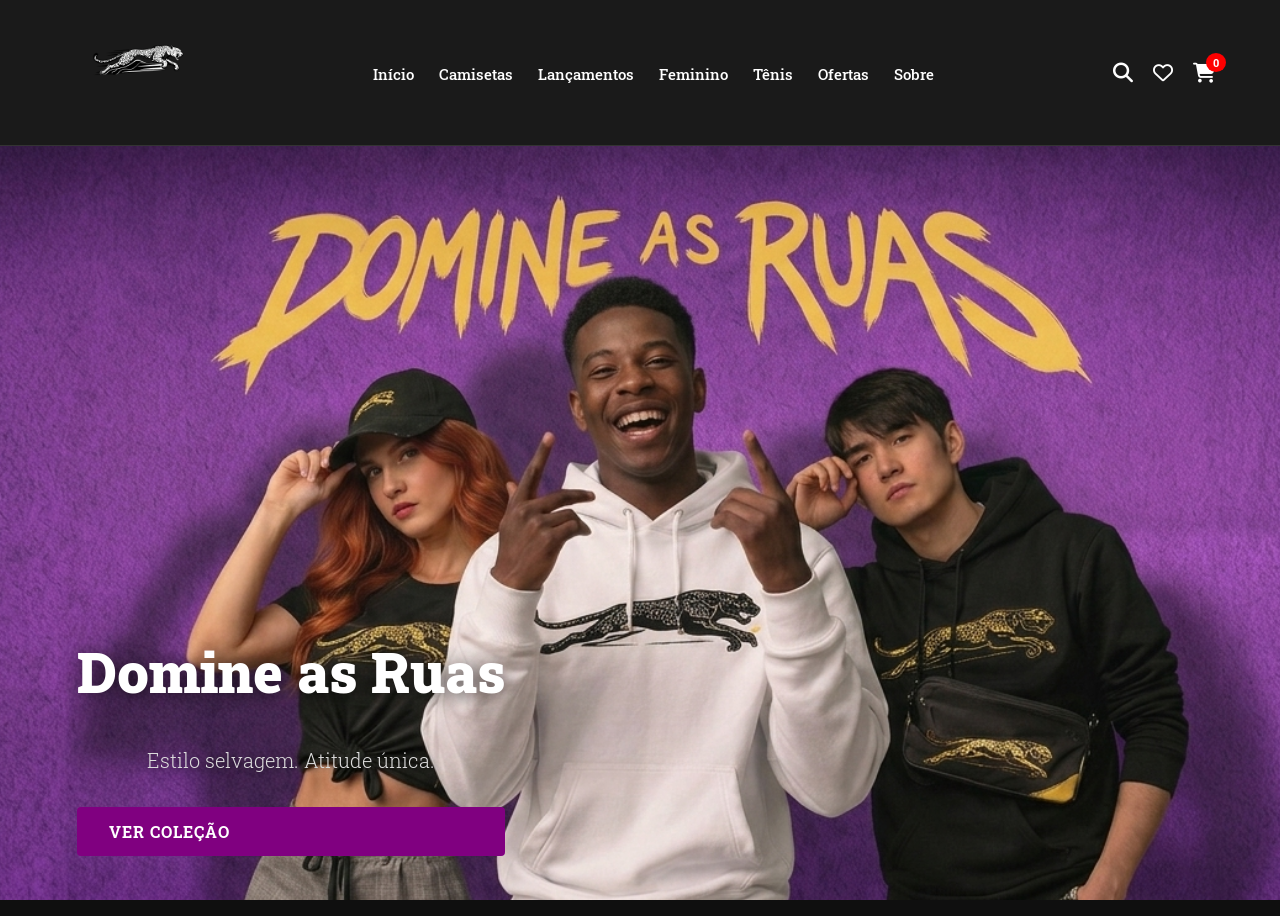
==== commit de589e8d: "." ====
--- a/index.html
+++ b/index.html
@@ -17,24 +17,18 @@
         </div>
         <nav class="menu">
             <ul>
+                <li><a href="index.html">Início</a></li>
                 <li><a href="camisetas.html">Camisetas</a></li>
                 <li><a href="lancamentos.html">Lançamentos</a></li>
+                <li><a href="produtos.html">Feminino</a></li>
                 <li><a href="tenis.html">Tênis</a></li>
                 <li><a href="ofertas.html">Ofertas</a></li>
                 <li><a href="sobre.html">Sobre</a></li>
-                <li><a href="contato.html">Contato</a></li>
             </ul>
         </nav>
 
         <div class="icons">
-            <!-- busca inline - expande ao clicar na lupa -->
-            <div class="busca-wrap" id="buscaWrap">
-                <input type="text" id="campoBusca" class="campo-busca" placeholder="Buscar produtos...">
-                <i class="fa-solid fa-xmark busca-fechar" id="buscaFechar" onclick="fecharBusca()"></i>
-            </div>
-            <i class="fa-solid fa-magnifying-glass" id="btnBusca" onclick="toggleBusca()" title="Buscar"></i>
-            <!-- ícone de usuário - abre modal de login -->
-            <i class="fa-regular fa-user" id="btnLogin" onclick="abrirLogin()" title="Entrar"></i>
+            <i class="fa-solid fa-magnifying-glass"></i>
             <i class="fa-regular fa-heart"></i>
             <div class="cart" id="cartIcon" onclick="window.location.href='checkout.html'">
                 <i class="fa-solid fa-cart-shopping"></i>
@@ -52,11 +46,11 @@
         </div>
     </main>
 
-    <!-- Sidebar do carrinho -->
+    <!-- Modal do carrinho lateral -->
     <div id="carrinhoSidebar" class="carrinho-sidebar">
         <div class="sidebar-header">
             <h3>Meu Carrinho</h3>
-            <span id="fecharSidebar" onclick="fecharCarrinho()"><i class="fa-solid fa-xmark"></i></span>
+            <span id="fecharSidebar"><i class="fa-solid fa-xmark"></i></span>
         </div>
         <div id="carrinhoItens" class="carrinho-itens"></div>
         <div class="sidebar-footer">
@@ -67,93 +61,7 @@
             <button onclick="window.location.href='checkout.html'" class="btn-finalizar">Finalizar compra</button>
         </div>
     </div>
-    <div id="overlayCarrinho" class="overlay-sidebar" onclick="fecharCarrinho()"></div>
-
-    <!-- ========================================
-         MODAL DE LOGIN
-    ========================================= -->
-    <div id="modalLogin" class="modal">
-        <div class="modal-box modal-login-box">
-
-            <button class="modal-fechar" onclick="fecharLogin()">
-                <i class="fa-solid fa-xmark"></i>
-            </button>
-
-            <!-- Abas -->
-            <div class="login-tabs">
-                <button class="tab-btn ativo" id="tabEntrar" onclick="mostrarAba('entrar')">Entrar</button>
-                <button class="tab-btn" id="tabCadastrar" onclick="mostrarAba('cadastrar')">Cadastrar</button>
-            </div>
-
-            <!-- Formulário de login -->
-            <div id="abaEntrar" class="login-form">
-                <h2>Bem-vindo de volta!</h2>
-                <p class="login-sub">Entre com sua conta Onça</p>
-
-                <div class="form-group">
-                    <label>E-mail</label>
-                    <input type="email" id="loginEmail" placeholder="seu@email.com">
-                </div>
-                <div class="form-group">
-                    <label>Senha</label>
-                    <div class="input-senha">
-                        <input type="password" id="loginSenha" placeholder="Sua senha">
-                        <i class="fa-regular fa-eye" id="toggleSenha" onclick="toggleVerSenha()"></i>
-                    </div>
-                </div>
-
-                <a href="#" class="esqueceu-senha">Esqueceu a senha?</a>
-
-                <button class="btn-login" onclick="fazerLogin()">
-                    <i class="fa-solid fa-right-to-bracket"></i> Entrar
-                </button>
-
-                <div class="login-divider"><span>ou continue com</span></div>
-
-                <div class="login-sociais">
-                    <button class="btn-social" onclick="loginSocial('Google')">
-                        <i class="fa-brands fa-google"></i> Google
-                    </button>
-                    <button class="btn-social" onclick="loginSocial('Facebook')">
-                        <i class="fa-brands fa-facebook"></i> Facebook
-                    </button>
-                </div>
-            </div>
-
-            <!-- Formulário de cadastro -->
-            <div id="abaCadastrar" class="login-form" style="display:none">
-                <h2>Crie sua conta</h2>
-                <p class="login-sub">É rápido e gratuito</p>
-
-                <div class="form-group">
-                    <label>Nome completo</label>
-                    <input type="text" id="cadNome" placeholder="Seu nome">
-                </div>
-                <div class="form-group">
-                    <label>E-mail</label>
-                    <input type="email" id="cadEmail" placeholder="seu@email.com">
-                </div>
-                <div class="form-group">
-                    <label>Senha</label>
-                    <input type="password" id="cadSenha" placeholder="Mínimo 6 caracteres">
-                </div>
-                <div class="form-group">
-                    <label>Confirmar senha</label>
-                    <input type="password" id="cadSenhaConfirm" placeholder="Repita a senha">
-                </div>
-
-                <button class="btn-login" onclick="fazerCadastro()">
-                    <i class="fa-solid fa-user-plus"></i> Criar conta
-                </button>
-            </div>
-
-        </div>
-    </div>
-    <!-- overlay reutilizado do checkout -->
-    <div id="modalOverlay" class="modal-overlay" onclick="fecharLogin()"></div>
-
-    <!-- Toast de notificação -->
-    <div id="toast" class="toast"></div>
+    <div id="overlay" class="overlay-sidebar" onclick="fecharCarrinho()"></div>
 
     <script src="script.js"></script>
 </body>
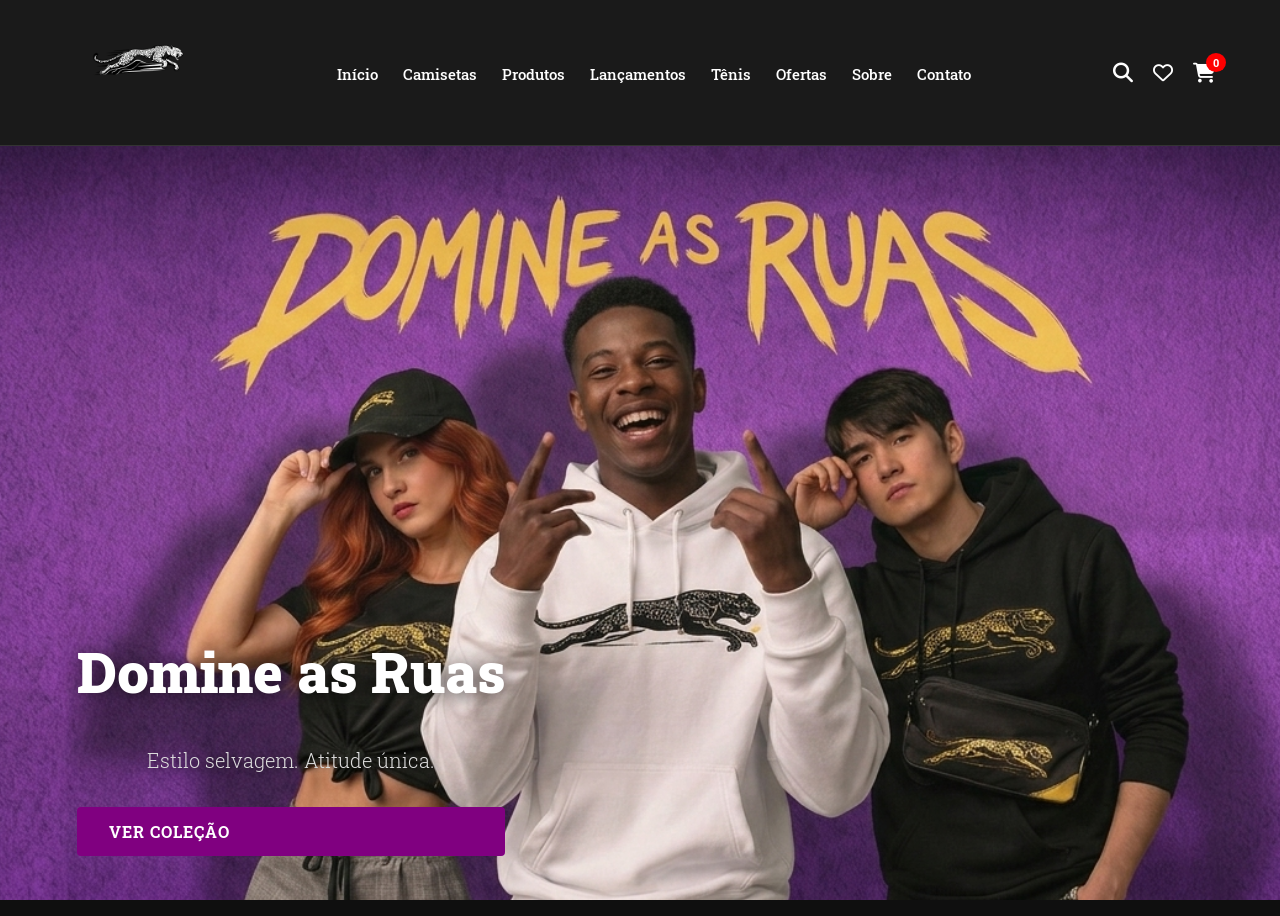
==== commit 15b6b531: "x" ====
--- a/index.html
+++ b/index.html
@@ -19,11 +19,12 @@
             <ul>
                 <li><a href="index.html">Início</a></li>
                 <li><a href="camisetas.html">Camisetas</a></li>
+                <li><a href="produtos.html">Produtos</a></li>
                 <li><a href="lancamentos.html">Lançamentos</a></li>
-                <li><a href="produtos.html">Feminino</a></li>
                 <li><a href="tenis.html">Tênis</a></li>
                 <li><a href="ofertas.html">Ofertas</a></li>
                 <li><a href="sobre.html">Sobre</a></li>
+                <li><a href="contato.html">Contato</a></li>
             </ul>
         </nav>
 
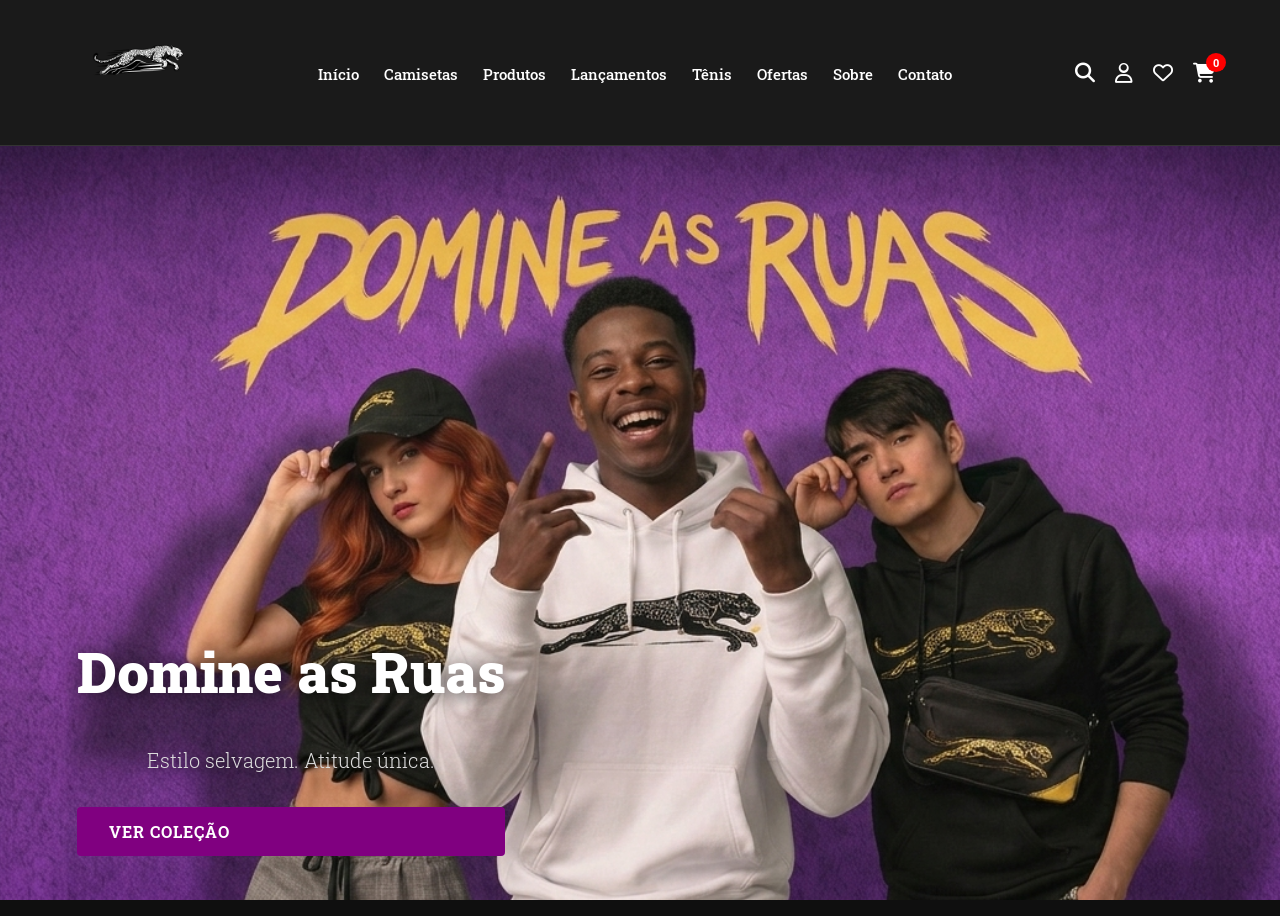
==== commit b7d2dfcd: "melhorias melhorias" ====
--- a/index.html
+++ b/index.html
@@ -27,11 +27,14 @@
                 <li><a href="contato.html">Contato</a></li>
             </ul>
         </nav>
-
         <div class="icons">
             <i class="fa-solid fa-magnifying-glass"></i>
-            <i class="fa-regular fa-heart"></i>
-            <div class="cart" id="cartIcon" onclick="window.location.href='checkout.html'">
+            <i class="fa-regular fa-user" id="btnLogin" onclick="abrirLogin()" title="Entrar"></i>
+            <div class="cart" onclick="abrirFavoritos()">
+                <i class="fa-regular fa-heart"></i>
+                <span class="cart-count" id="favCount" style="display:none;background:#e55">0</span>
+            </div>
+            <div class="cart" id="cartIcon" onclick="abrirCarrinho()">
                 <i class="fa-solid fa-cart-shopping"></i>
                 <span class="cart-count" id="cartCount">0</span>
             </div>
@@ -47,11 +50,75 @@
         </div>
     </main>
 
-    <!-- Modal do carrinho lateral -->
+    <!-- MODAL DE LOGIN -->
+    <div id="modalLogin" class="modal">
+        <div class="modal-box modal-login-box">
+            <button class="modal-fechar" onclick="fecharLogin()"><i class="fa-solid fa-xmark"></i></button>
+            <div class="login-tabs">
+                <button class="tab-btn ativo" id="tabEntrar" onclick="mostrarAba('entrar')">Entrar</button>
+                <button class="tab-btn" id="tabCadastrar" onclick="mostrarAba('cadastrar')">Cadastrar</button>
+            </div>
+            <div id="abaEntrar" class="login-form">
+                <h2>Bem-vindo de volta!</h2>
+                <p class="login-sub">Entre com sua conta Onça</p>
+                <div class="form-group">
+                    <label>E-mail</label>
+                    <input type="email" id="loginEmail" placeholder="seu@email.com">
+                </div>
+                <div class="form-group">
+                    <label>Senha</label>
+                    <div class="input-senha">
+                        <input type="password" id="loginSenha" placeholder="Sua senha">
+                        <i class="fa-regular fa-eye" id="toggleSenha" onclick="toggleVerSenha()"></i>
+                    </div>
+                </div>
+                <a href="#" class="esqueceu-senha">Esqueceu a senha?</a>
+                <button class="btn-login" onclick="fazerLogin()">
+                    <i class="fa-solid fa-right-to-bracket"></i> Entrar
+                </button>
+                <div class="login-divider"><span>ou continue com</span></div>
+                <div class="login-sociais">
+                    <button class="btn-social" onclick="loginSocial('Google')"><i class="fa-brands fa-google"></i>
+                        Google</button>
+                    <button class="btn-social" onclick="loginSocial('Facebook')"><i class="fa-brands fa-facebook"></i>
+                        Facebook</button>
+                </div>
+            </div>
+            <div id="abaCadastrar" class="login-form" style="display:none">
+                <h2>Crie sua conta</h2>
+                <p class="login-sub">É rápido e gratuito</p>
+                <div class="form-group">
+                    <label>Nome completo</label>
+                    <input type="text" id="cadNome" placeholder="Seu nome">
+                </div>
+                <div class="form-group">
+                    <label>E-mail</label>
+                    <input type="email" id="cadEmail" placeholder="seu@email.com">
+                </div>
+                <div class="form-group">
+                    <label>Senha</label>
+                    <input type="password" id="cadSenha" placeholder="Mínimo 6 caracteres">
+                </div>
+                <div class="form-group">
+                    <label>Confirmar senha</label>
+                    <input type="password" id="cadSenhaConfirm" placeholder="Repita a senha">
+                </div>
+                <button class="btn-login" onclick="fazerCadastro()">
+                    <i class="fa-solid fa-user-plus"></i> Criar conta
+                </button>
+            </div>
+        </div>
+    </div>
+    <div id="modalOverlay" class="modal-overlay"></div>
+
+    <!-- TOAST -->
+    <div id="toast" class="toast"></div>
+
+    <!-- Carrinho lateral -->
     <div id="carrinhoSidebar" class="carrinho-sidebar">
         <div class="sidebar-header">
             <h3>Meu Carrinho</h3>
-            <span id="fecharSidebar"><i class="fa-solid fa-xmark"></i></span>
+            <span id="fecharSidebar" onclick="fecharCarrinho()"><i class="fa-solid fa-xmark"></i></span>
         </div>
         <div id="carrinhoItens" class="carrinho-itens"></div>
         <div class="sidebar-footer">
@@ -62,7 +129,17 @@
             <button onclick="window.location.href='checkout.html'" class="btn-finalizar">Finalizar compra</button>
         </div>
     </div>
-    <div id="overlay" class="overlay-sidebar" onclick="fecharCarrinho()"></div>
+    <div id="overlayCarrinho" class="overlay-sidebar" onclick="fecharCarrinho()"></div>
+
+    <!-- FAVORITOS lateral -->
+    <div id="favoritosSidebar" class="carrinho-sidebar">
+        <div class="sidebar-header">
+            <h3><i class="fa-solid fa-heart" style="color:#e55;margin-right:8px"></i> Favoritos</h3>
+            <span onclick="fecharFavoritos()"><i class="fa-solid fa-xmark"></i></span>
+        </div>
+        <div id="favoritosItens" class="carrinho-itens"></div>
+    </div>
+    <div id="overlayFavoritos" class="overlay-sidebar" onclick="fecharFavoritos()"></div>
 
     <script src="script.js"></script>
 </body>
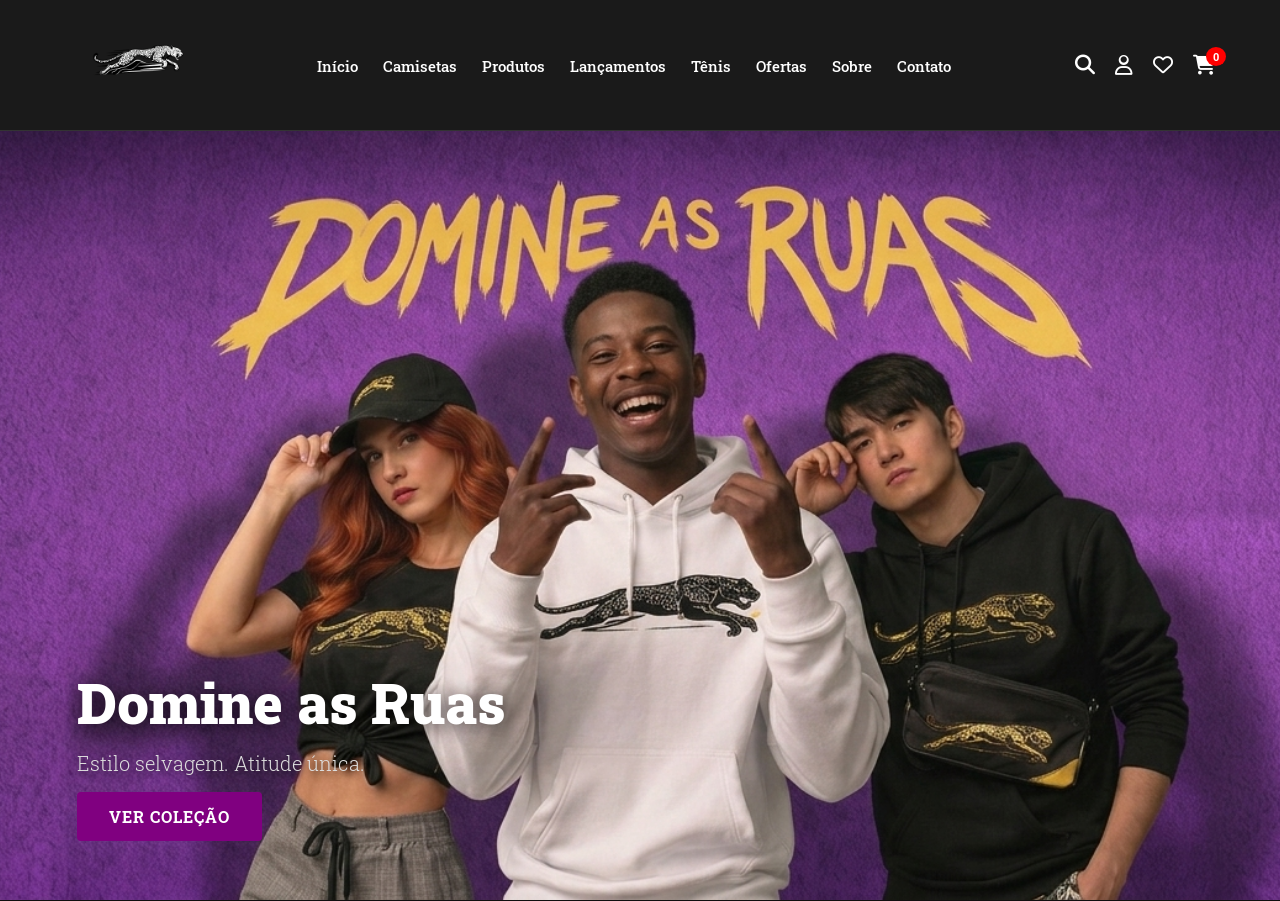
==== commit 3e2cbd5c: "menu hamburguer adicionado" ====
--- a/index.html
+++ b/index.html
@@ -15,7 +15,17 @@
         <div class="logo">
             <img src="assets/logo-onça.png" alt="Logo Onça">
         </div>
-        <nav class="menu">
+
+
+        <button class="menu-toggle" id="menuToggle" aria-label="Abrir menu">
+            <i class="fa-solid fa-bars"></i>
+        </button>
+
+        <nav class="menu" id="menuNav">
+
+            <button class="menu-fechar" id="menuFechar" aria-label="Fechar menu">
+                <i class="fa-solid fa-xmark"></i>
+            </button>
             <ul>
                 <li><a href="index.html">Início</a></li>
                 <li><a href="camisetas.html">Camisetas</a></li>
@@ -27,8 +37,17 @@
                 <li><a href="contato.html">Contato</a></li>
             </ul>
         </nav>
+
+
+        <div class="menu-overlay" id="menuOverlay"></div>
+
         <div class="icons">
-            <i class="fa-solid fa-magnifying-glass"></i>
+
+            <div class="busca-wrap" id="buscaWrap">
+                <input type="text" class="campo-busca" id="campoBusca" placeholder="Buscar...">
+                <span class="busca-fechar" onclick="fecharBusca()"><i class="fa-solid fa-xmark"></i></span>
+            </div>
+            <i class="fa-solid fa-magnifying-glass" onclick="toggleBusca()"></i>
             <i class="fa-regular fa-user" id="btnLogin" onclick="abrirLogin()" title="Entrar"></i>
             <div class="cart" onclick="abrirFavoritos()">
                 <i class="fa-regular fa-heart"></i>
@@ -50,7 +69,7 @@
         </div>
     </main>
 
-    <!-- MODAL DE LOGIN -->
+
     <div id="modalLogin" class="modal">
         <div class="modal-box modal-login-box">
             <button class="modal-fechar" onclick="fecharLogin()"><i class="fa-solid fa-xmark"></i></button>
@@ -111,10 +130,10 @@
     </div>
     <div id="modalOverlay" class="modal-overlay"></div>
 
-    <!-- TOAST -->
+
     <div id="toast" class="toast"></div>
 
-    <!-- Carrinho lateral -->
+
     <div id="carrinhoSidebar" class="carrinho-sidebar">
         <div class="sidebar-header">
             <h3>Meu Carrinho</h3>
@@ -131,7 +150,7 @@
     </div>
     <div id="overlayCarrinho" class="overlay-sidebar" onclick="fecharCarrinho()"></div>
 
-    <!-- FAVORITOS lateral -->
+
     <div id="favoritosSidebar" class="carrinho-sidebar">
         <div class="sidebar-header">
             <h3><i class="fa-solid fa-heart" style="color:#e55;margin-right:8px"></i> Favoritos</h3>
@@ -142,6 +161,34 @@
     <div id="overlayFavoritos" class="overlay-sidebar" onclick="fecharFavoritos()"></div>
 
     <script src="script.js"></script>
+    <script>
+        // Menu hamburguer
+        const menuToggle = document.getElementById('menuToggle');
+        const menuNav = document.getElementById('menuNav');
+        const menuOverlay = document.getElementById('menuOverlay');
+        const menuFechar = document.getElementById('menuFechar');
+
+        function abrirMenu() {
+            menuNav.classList.add('aberto');
+            menuOverlay.classList.add('aberto');
+            document.body.style.overflow = 'hidden';
+        }
+
+        function fecharMenu() {
+            menuNav.classList.remove('aberto');
+            menuOverlay.classList.remove('aberto');
+            document.body.style.overflow = '';
+        }
+
+        menuToggle.addEventListener('click', abrirMenu);
+        menuFechar.addEventListener('click', fecharMenu);
+        menuOverlay.addEventListener('click', fecharMenu);
+
+        // Fecha o menu ao clicar em um link
+        menuNav.querySelectorAll('a').forEach(link => {
+            link.addEventListener('click', fecharMenu);
+        });
+    </script>
 </body>
 
 </html>
--- a/style.css
+++ b/style.css
@@ -1,6 +1,6 @@
 @import url('https://fonts.googleapis.com/css2?family=Roboto+Slab:wght@100..900&display=swap');
 
-/* reset basico */
+/* ===== RESET ===== */
 * {
     margin: 0;
     padding: 0;
@@ -14,6 +14,8 @@
     overflow-x: hidden;
     background: #0f0f0f;
     color: #fff;
+    font-size: 16px;
+    animation: fadeIn 1s ease-in;
 }
 
 /* ===== NAVBAR ===== */
@@ -34,6 +36,7 @@
     display: block;
 }
 
+/* Menu desktop */
 .menu ul {
     display: flex;
     list-style: none;
@@ -56,6 +59,41 @@
     border-bottom-color: #800080;
 }
 
+/* Botão hamburguer — escondido no desktop */
+.menu-toggle {
+    display: none;
+    background: none;
+    border: none;
+    color: #fff;
+    font-size: 24px;
+    cursor: pointer;
+    padding: 4px 8px;
+    transition: color 0.2s;
+}
+
+.menu-toggle:hover {
+    color: #800080;
+}
+
+/* Botão fechar dentro do menu mobile — escondido no desktop */
+.menu-fechar {
+    display: none;
+}
+
+/* Overlay atrás do menu mobile */
+.menu-overlay {
+    display: none;
+    position: fixed;
+    inset: 0;
+    background: rgba(0, 0, 0, 0.65);
+    z-index: 498;
+}
+
+.menu-overlay.aberto {
+    display: block;
+}
+
+/* Ícones do header */
 .icons {
     display: flex;
     gap: 20px;
@@ -74,7 +112,7 @@
     transform: scale(1.2);
 }
 
-/* carrinho com contador */
+/* Carrinho com contador */
 .cart {
     position: relative;
     cursor: pointer;
@@ -149,6 +187,7 @@
     text-transform: uppercase;
     letter-spacing: 1px;
     transition: 0.3s;
+    width: fit-content;
 }
 
 .hero-btn:hover {
@@ -164,7 +203,7 @@
     min-height: calc(100vh - 130px);
 }
 
-/* filtros */
+/* Filtros */
 .filtros {
     width: 220px;
     min-width: 220px;
@@ -227,7 +266,7 @@
     color: #fff;
 }
 
-/* produtos */
+/* Produtos */
 .produtos {
     flex: 1;
     margin-left: 30px;
@@ -238,6 +277,8 @@
     justify-content: space-between;
     align-items: center;
     margin-bottom: 24px;
+    flex-wrap: wrap;
+    gap: 12px;
 }
 
 .top-bar h2 {
@@ -261,7 +302,7 @@
     border-color: #800080;
 }
 
-/* grid de cards */
+/* Grid de cards */
 .grid {
     display: grid;
     grid-template-columns: repeat(3, 1fr);
@@ -296,7 +337,6 @@
     transform: scale(1.06);
 }
 
-/* botao rapido que aparece no hover */
 .card-btn-rapido {
     position: absolute;
     bottom: -42px;
@@ -360,6 +400,7 @@
     z-index: 1000;
     justify-content: center;
     align-items: center;
+    padding: 16px;
 }
 
 .modal.aberto {
@@ -466,7 +507,7 @@
     color: #aaa;
 }
 
-/* tamanhos */
+/* Tamanhos */
 .tamanhos {
     display: flex;
     gap: 10px;
@@ -575,10 +616,7 @@
 .overlay-sidebar {
     display: none;
     position: fixed;
-    top: 0;
-    left: 0;
-    width: 100%;
-    height: 100%;
+    inset: 0;
     background: rgba(0, 0, 0, 0.65);
     z-index: 1099;
 }
@@ -634,16 +672,21 @@
     object-fit: contain;
     border-radius: 6px;
     background: #2e2e2e;
+    flex-shrink: 0;
 }
 
 .item-info {
     flex: 1;
+    min-width: 0;
 }
 
 .item-info p {
     font-size: 14px;
     font-weight: 600;
     margin-bottom: 4px;
+    white-space: nowrap;
+    overflow: hidden;
+    text-overflow: ellipsis;
 }
 
 .item-info small {
@@ -698,6 +741,7 @@
     cursor: pointer;
     padding: 4px;
     transition: color 0.2s;
+    flex-shrink: 0;
 }
 
 .item-remover:hover {
@@ -810,10 +854,12 @@
     object-fit: contain;
     background: #242424;
     border-radius: 6px;
+    flex-shrink: 0;
 }
 
 .resumo-item-info {
     flex: 1;
+    min-width: 0;
 }
 
 .resumo-item-info p {
@@ -892,7 +938,7 @@
     color: #ffd700;
 }
 
-/* form inputs */
+/* Form inputs */
 .form-group {
     margin-bottom: 16px;
 }
@@ -942,7 +988,7 @@
     flex: 1;
 }
 
-/* opcoes de pagamento */
+/* Pagamento */
 .pagamento-opcoes {
     display: flex;
     gap: 12px;
@@ -1032,7 +1078,7 @@
     transform: translateY(-1px);
 }
 
-/* modal de sucesso */
+/* Modal de sucesso */
 .modal-sucesso {
     flex-direction: column;
     align-items: center;
@@ -1184,6 +1230,7 @@
     opacity: 0;
     transition: max-width 0.35s ease, opacity 0.25s ease, border-color 0.25s ease;
     pointer-events: none;
+    overflow: hidden;
 }
 
 .busca-wrap.aberta {
@@ -1221,7 +1268,6 @@
     color: #fff;
 }
 
-/* aviso de nenhum resultado na busca (index/hero) */
 .busca-sem-resultado {
     display: none;
     text-align: center;
@@ -1262,7 +1308,6 @@
 
 /* ===== MODAL LOGIN ===== */
 .modal-login-box {
-    /* sobrescreve o flex row padrao do modal-box */
     flex-direction: column;
     gap: 0;
     padding: 0;
@@ -1272,7 +1317,6 @@
     overflow: hidden;
 }
 
-/* abas entrar / cadastrar */
 .login-tabs {
     display: flex;
     border-bottom: 1px solid #333;
@@ -1301,7 +1345,6 @@
     color: #fff;
 }
 
-/* formulário dentro do modal */
 .login-form {
     padding: 28px 32px 32px;
 }
@@ -1354,7 +1397,6 @@
     background: #6a006a;
 }
 
-/* divisor "ou continue com" */
 .login-divider {
     text-align: center;
     position: relative;
@@ -1386,7 +1428,6 @@
     padding: 0 10px;
 }
 
-/* botoes sociais */
 .login-sociais {
     display: flex;
     gap: 12px;
@@ -1415,7 +1456,6 @@
     color: #fff;
 }
 
-/* campo de senha com olho */
 .input-senha {
     position: relative;
 }
@@ -1439,7 +1479,52 @@
     color: #fff;
 }
 
-/* ===== ANIMACOES ===== */
+/* ===== OFERTAS ===== */
+.ofertas .preco-antigo {
+    display: block;
+    font-size: 13px;
+    color: #888;
+    text-decoration: line-through;
+}
+
+.ofertas .badge-oferta {
+    position: absolute;
+    top: 10px;
+    left: 10px;
+    background: linear-gradient(135deg, #ff0055, #ff7a00);
+    color: #fff;
+    padding: 5px 10px;
+    font-size: 12px;
+    font-weight: bold;
+    border-radius: 20px;
+    letter-spacing: 0.5px;
+}
+
+/* ===== ANIMAÇÕES ===== */
+@keyframes fadeIn {
+    from {
+        opacity: 0;
+        transform: translateY(20px);
+    }
+
+    to {
+        opacity: 1;
+        transform: translateY(0);
+    }
+}
+
+@keyframes flutuar {
+
+    0%,
+    100% {
+        transform: translateY(0px);
+    }
+
+    50% {
+        transform: translateY(-10px);
+    }
+}
+
 @keyframes sacudir {
 
     0%,
@@ -1464,7 +1549,9 @@
     }
 }
 
-/* ===== RESPONSIVO ===== */
+/* =============================================
+   RESPONSIVO — TABLET (até 1024px)
+============================================= */
 @media (max-width: 1024px) {
     .grid {
         grid-template-columns: repeat(2, 1fr);
@@ -1481,30 +1568,120 @@
     }
 }
 
+/* =============================================
+   RESPONSIVO — MOBILE (até 768px)
+============================================= */
 @media (max-width: 768px) {
-    .menu {
-        display: none;
-    }
-
+
+    /* Navbar */
     .navbar {
         padding: 12px 4%;
     }
 
     .logo img {
-        height: 70px;
+        height: 60px;
+    }
+
+    /* Esconde menu desktop, mostra hamburguer */
+    .menu {
+        position: fixed;
+        top: 0;
+        left: -100%;
+        width: 75%;
+        max-width: 300px;
+        height: 100%;
+        background: #1a1a1a;
+        z-index: 499;
+        flex-direction: column;
+        padding: 20px 0;
+        transition: left 0.35s ease;
+        border-right: 1px solid #333;
+        overflow-y: auto;
+    }
+
+    .menu.aberto {
+        left: 0;
+    }
+
+    /* Botão fechar dentro do menu */
+    .menu-fechar {
+        display: flex;
+        align-items: center;
+        justify-content: flex-end;
+        background: none;
+        border: none;
+        color: #aaa;
+        font-size: 22px;
+        cursor: pointer;
+        padding: 0 20px 20px;
+        width: 100%;
+        transition: color 0.2s;
+    }
+
+    .menu-fechar:hover {
+        color: #fff;
+    }
+
+    .menu ul {
+        flex-direction: column;
+        gap: 0;
+        padding: 0;
+    }
+
+    .menu ul li a {
+        display: block;
+        padding: 14px 24px;
+        font-size: 16px;
+        border-bottom: 1px solid #2a2a2a;
+        color: #ccc;
+    }
+
+    .menu ul li a:hover {
+        background: #242424;
+        color: #fff;
+        border-bottom-color: transparent;
+    }
+
+    /* Mostra botão hamburguer */
+    .menu-toggle {
+        display: block;
+    }
+
+    /* Hero */
+    .hero {
+        height: auto;
+        min-height: 60vw;
+    }
+
+    .hero-overlay {
+        bottom: 24px;
+        left: 4%;
+        right: 4%;
+        gap: 10px;
     }
 
     .hero-titulo {
-        font-size: 36px;
-    }
-
+        font-size: 28px;
+    }
+
+    .hero-sub {
+        font-size: 14px;
+    }
+
+    .hero-btn {
+        padding: 10px 22px;
+        font-size: 13px;
+    }
+
+    /* Categoria */
     .categoria {
         flex-direction: column;
-        padding: 20px;
+        padding: 20px 16px;
     }
 
     .filtros {
         width: 100%;
+        min-width: unset;
         display: flex;
         flex-wrap: wrap;
         gap: 16px;
@@ -1515,9 +1692,11 @@
         margin-top: 20px;
     }
 
+    /* Modal do produto */
     .modal-box {
         flex-direction: column;
         padding: 20px;
+        gap: 16px;
     }
 
     .modal-box img {
@@ -1526,151 +1705,67 @@
         height: 200px;
     }
 
+    /* Carrinho sidebar ocupa a tela toda no mobile */
     .carrinho-sidebar {
         width: 100%;
         right: -100%;
     }
-}
-
+
+    /* Busca */
+    .busca-wrap.aberta {
+        max-width: 180px;
+    }
+
+    /* Ícones — menos espaçamento */
+    .icons {
+        gap: 14px;
+    }
+
+    .icons i {
+        font-size: 18px;
+    }
+
+    /* Checkout */
+    .checkout-page {
+        padding: 24px 4%;
+    }
+
+    .checkout-resumo,
+    .checkout-form {
+        padding: 20px;
+    }
+
+    .form-row {
+        flex-direction: column;
+        gap: 0;
+    }
+}
+
+/* =============================================
+   RESPONSIVO — TELAS PEQUENAS (até 480px)
+============================================= */
 @media (max-width: 480px) {
     .grid {
         grid-template-columns: 1fr;
     }
-}
-
-body {
-    margin: 0;
-    font-family: Arial, sans-serif;
-    background-color: #0f0f1a;
-    color: white;
-}
-
-header {
-    background: #800080;
-    text-align: center;
-    padding: 20px;
-}
-
-body {
-    margin: 0;
-    font-family: Arial, sans-serif;
-    background-color: #0f0f1a;
-    color: white;
-
-    /* TAMANHO BASE */
-    font-size: 18px;
-
-    /* animação */
-    animation: fadeIn 1s ease-in;
-}
-
-/* HEADER */
-header {
-    background: #800080;
-    text-align: center;
-    padding: 25px;
-}
-
-/* TÍTULOS */
-h1 {
-    font-size: 2.8rem;
-    /* maior destaque */
-    margin: 10px 0;
-}
-
-/* CONTEÚDO */
-.container {
-    padding: 40px;
-    text-align: center;
-}
-
-/* PARÁGRAFOS */
-p {
-    max-width: 700px;
-    margin: 15px auto;
-    font-size: 1.2rem;
-    line-height: 1.6;
-}
-
-/* FORM */
-form {
-    display: flex;
-    flex-direction: column;
-    align-items: center;
-}
-
-/* INPUTS */
-input,
-textarea {
-    width: 80%;
-    max-width: 450px;
-    margin: 12px;
-    padding: 12px;
-    border: none;
-    border-radius: 8px;
-
-    font-size: 1rem;
-    transition: 0.3s;
-}
-
-/* FOCO INPUT */
-input:focus,
-textarea:focus {
-    outline: none;
-    box-shadow: 0 0 10px #800080;
-    transform: scale(1.02);
-}
-
-/* BOTÕES */
-button {
-    padding: 12px 25px;
-    margin-top: 20px;
-    background: #800080;
-    color: white;
-    border: none;
-    border-radius: 8px;
-    cursor: pointer;
-
-    font-size: 1.1rem;
-    transition: all 0.3s ease;
-}
-
-/* HOVER BOTÃO */
-button:hover {
-    transform: scale(1.05);
-    box-shadow: 0 0 12px #800080;
-}
-
-/* LOGO */
-.logo {
-    width: 130px;
-    margin-bottom: 15px;
-    animation: flutuar 3s infinite ease-in-out;
-}
-
-/* ANIMAÇÕES */
-@keyframes fadeIn {
-    from {
-        opacity: 0;
-        transform: translateY(20px);
-    }
-
-    to {
-        opacity: 1;
-        transform: translateY(0);
-    }
-}
-
-@keyframes flutuar {
-    0% {
-        transform: translateY(0px);
-    }
-
-    50% {
-        transform: translateY(-10px);
-    }
-
-    100% {
-        transform: translateY(0px);
+
+    .hero-titulo {
+        font-size: 22px;
+    }
+
+    .hero-sub {
+        font-size: 12px;
+    }
+
+    .logo img {
+        height: 48px;
+    }
+
+    .pagamento-opcao {
+        min-width: 100%;
+    }
+
+    .login-sociais {
+        flex-direction: column;
     }
 }
